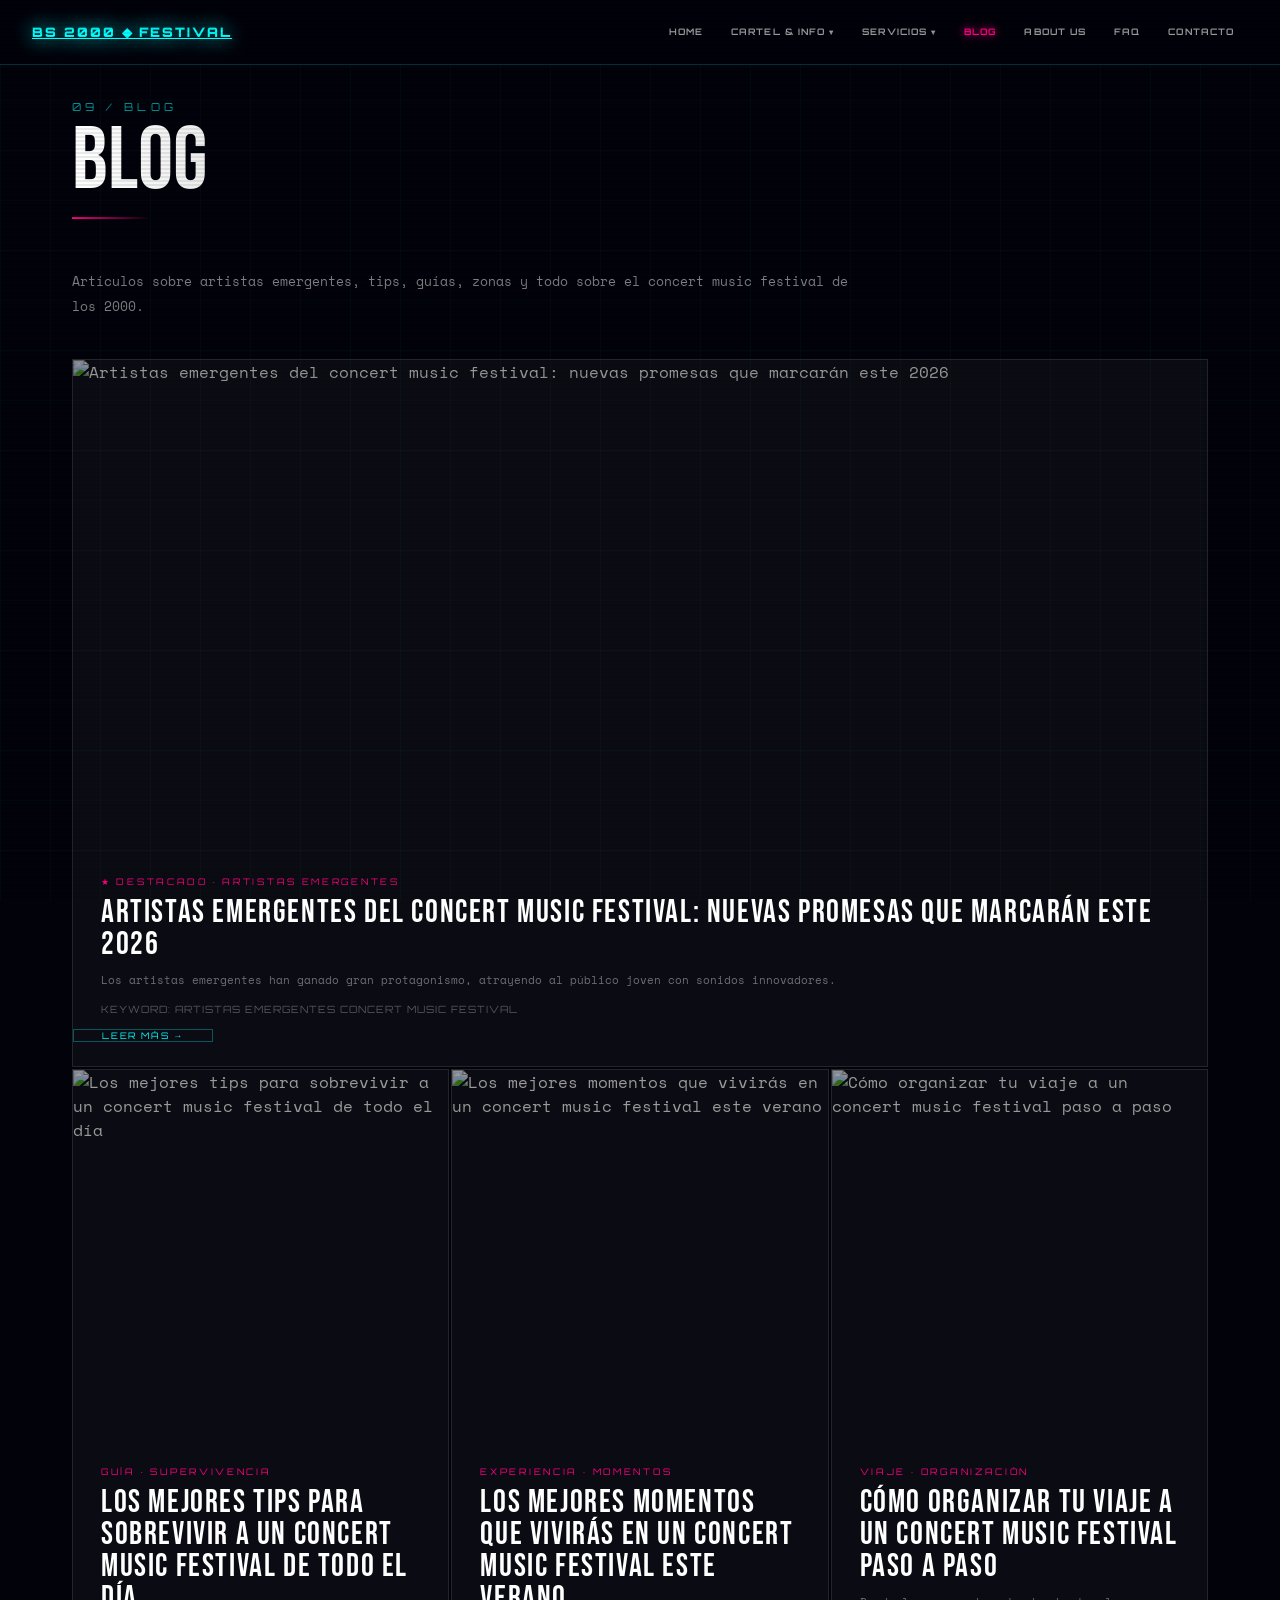
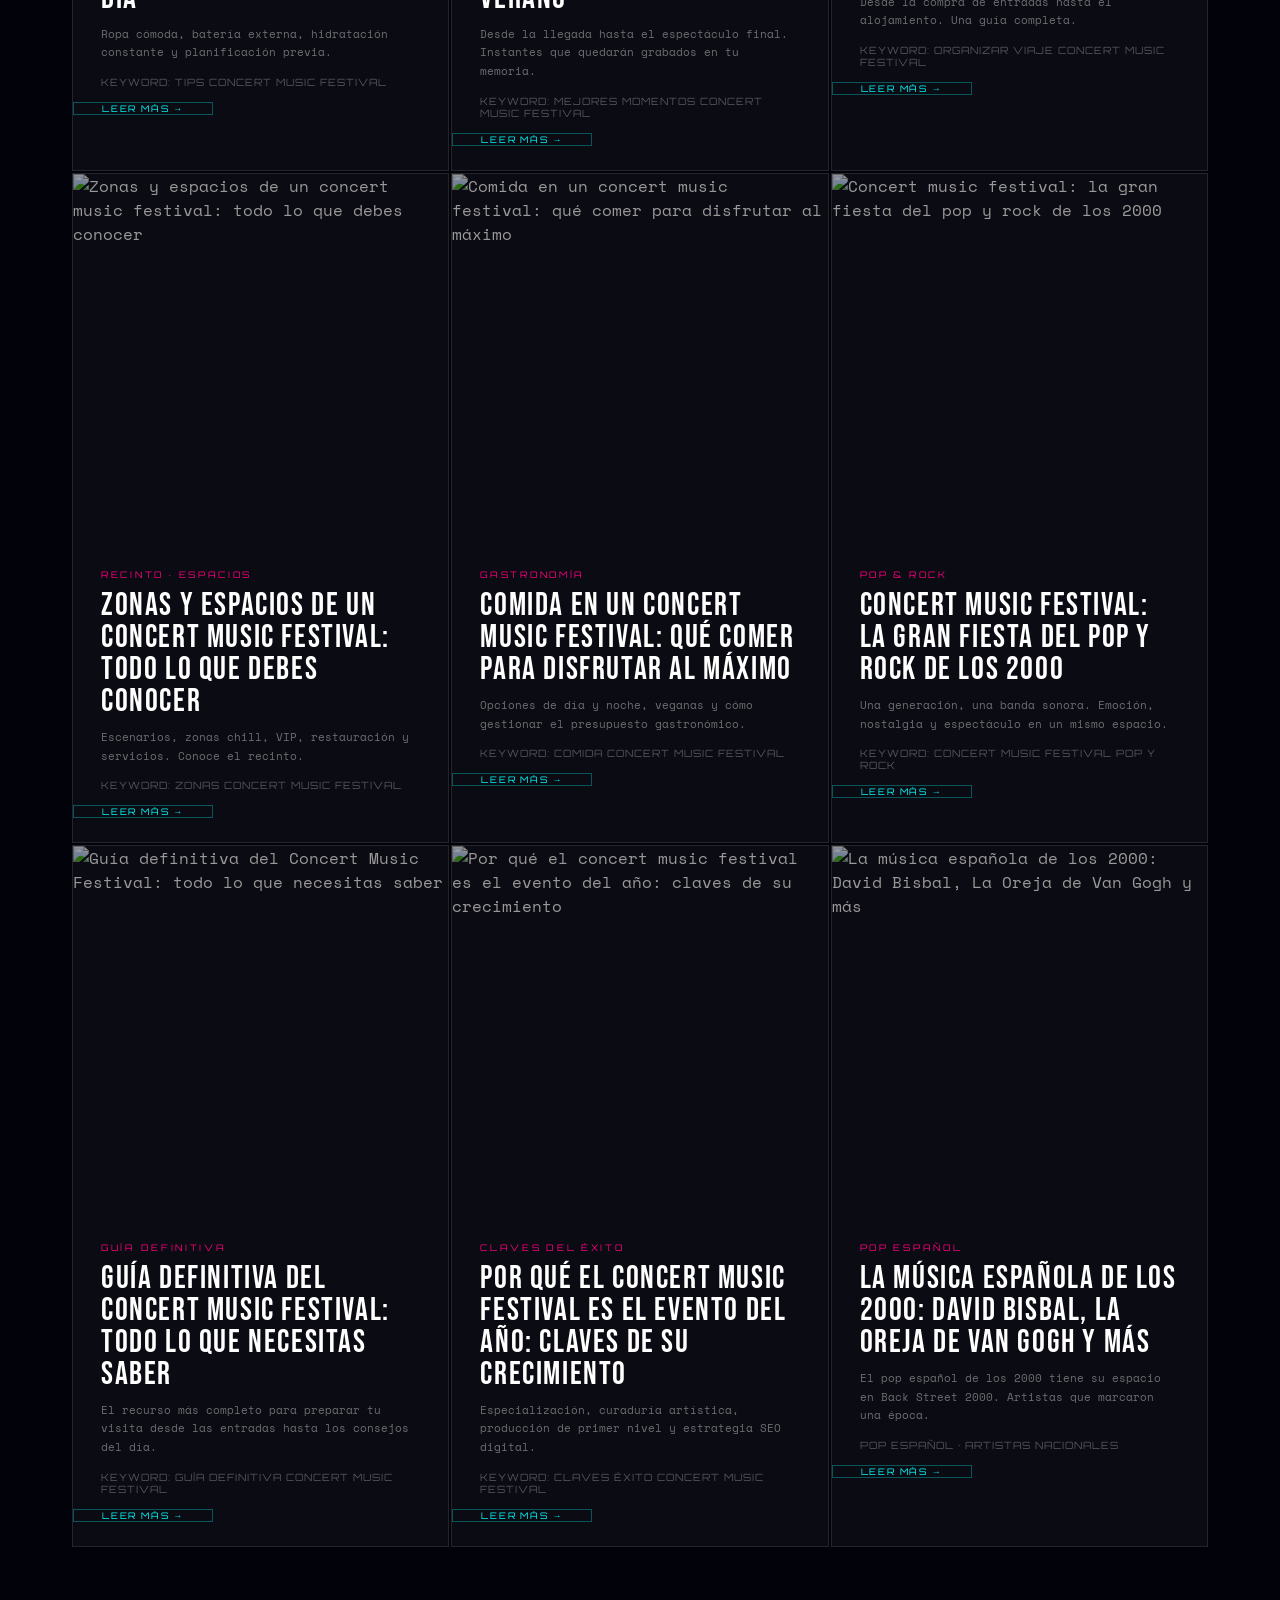
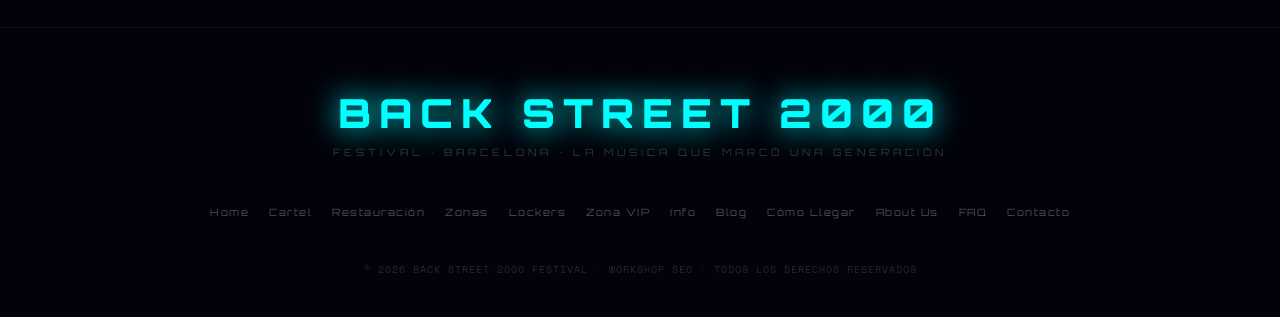
==== blog.html @ d79547fa "Add files via upload" ====
<!DOCTYPE html>
<html lang="es">
<head>
  <meta charset="UTF-8">
  <meta name="viewport" content="width=device-width, initial-scale=1.0">
  <title>Blog – Back Street 2000 Festival</title>
  <meta name="description" content="Blog del concert music festival. Artistas emergentes, tips, guías, zonas y todo sobre el festival de los 2000.">
  <meta name="robots" content="index, follow">
  <meta name="author" content="Back Street 2000 Festival">
  <link rel="canonical" href="https://backstreet2000festival.com/blog.html">
  <link href="https://fonts.googleapis.com/css2?family=Black+Ops+One&family=Bebas+Neue&family=Orbitron:wght@400;700;900&family=Space+Mono:wght@400;700&display=swap" rel="stylesheet">
  <link rel="stylesheet" href="styles.css">
</head>
<body><nav>
  <div class="nav-inner">
    <a href="index.html" class="nav-logo">BS 2000 ◆ FESTIVAL</a>
    <ul class="nav-links" id="navLinks">
      <li><a href="index.html">Home</a></li>
      <li><a href="#" class="has-sub">Cartel &amp; Info</a>
        <ul class="submenu">
          <li><a href="cartel.html">Cartel / Line Up</a></li>
          <li><a href="info.html">Información General</a></li>
          <li><a href="llegar.html">Cómo Llegar</a></li>
        </ul>
      </li>
      <li><a href="#" class="has-sub">Servicios</a>
        <ul class="submenu">
          <li><a href="restauracion.html">Restauración</a></li>
          <li><a href="zonas.html">Zonas del Recinto</a></li>
          <li><a href="lockers.html">Lockers</a></li>
          <li><a href="vip.html">Zona VIP</a></li>
        </ul>
      </li>
      <li><a href="blog.html" class="active">Blog</a></li>
      <li><a href="about.html">About Us</a></li>
      <li><a href="faq.html">FAQ</a></li>
      <li><a href="contacto.html">Contacto</a></li>
    </ul>
    <button class="nav-toggle" onclick="toggleMobileMenu()" aria-label="Menú"><span></span><span></span><span></span></button>
  </div>
</nav>

<div id="blog-list">
  <section class="page-section">
    <div class="section-header">
      <div class="section-num">09 / BLOG</div>
      <div class="section-title">BLOG</div>
      <div class="section-line"></div>
    </div>
    <p class="section-intro">Artículos sobre artistas emergentes, tips, guías, zonas y todo sobre el concert music festival de los 2000.</p>
    <div class="blog-grid">
    <div class="blog-card featured" onclick="showPost('post1')">
      <img src="https://images.unsplash.com/photo-1524368535928-5b5e00ddc76b?w=600&auto=format&fit=crop&q=70" alt="Artistas emergentes del concert music festival: nuevas promesas que marcarán este 2026" class="blog-img" loading="lazy">
      <div class="blog-tag">★ DESTACADO · ARTISTAS EMERGENTES</div>
      <div class="blog-title">Artistas emergentes del concert music festival: nuevas promesas que marcarán este 2026</div>
      <div class="blog-excerpt">Los artistas emergentes han ganado gran protagonismo, atrayendo al público joven con sonidos innovadores.</div>
      <div class="blog-meta">KEYWORD: ARTISTAS EMERGENTES CONCERT MUSIC FESTIVAL</div>
      <div class="blog-read-more">LEER MÁS →</div>
    </div>
    <div class="blog-card" onclick="showPost('post2')">
      <img src="https://images.unsplash.com/photo-1429962714451-bb934ecdc4ec?w=600&auto=format&fit=crop&q=70" alt="Los mejores tips para sobrevivir a un concert music festival de todo el día" class="blog-img" loading="lazy">
      <div class="blog-tag">GUÍA · SUPERVIVENCIA</div>
      <div class="blog-title">Los mejores tips para sobrevivir a un concert music festival de todo el día</div>
      <div class="blog-excerpt">Ropa cómoda, batería externa, hidratación constante y planificación previa.</div>
      <div class="blog-meta">KEYWORD: TIPS CONCERT MUSIC FESTIVAL</div>
      <div class="blog-read-more">LEER MÁS →</div>
    </div>
    <div class="blog-card" onclick="showPost('post3')">
      <img src="https://images.unsplash.com/photo-1470229722913-7c0e2dbbafd3?w=600&auto=format&fit=crop&q=70" alt="Los mejores momentos que vivirás en un concert music festival este verano" class="blog-img" loading="lazy">
      <div class="blog-tag">EXPERIENCIA · MOMENTOS</div>
      <div class="blog-title">Los mejores momentos que vivirás en un concert music festival este verano</div>
      <div class="blog-excerpt">Desde la llegada hasta el espectáculo final. Instantes que quedarán grabados en tu memoria.</div>
      <div class="blog-meta">KEYWORD: MEJORES MOMENTOS CONCERT MUSIC FESTIVAL</div>
      <div class="blog-read-more">LEER MÁS →</div>
    </div>
    <div class="blog-card" onclick="showPost('post4')">
      <img src="https://images.unsplash.com/photo-1436491865332-7a61a109cc05?w=600&auto=format&fit=crop&q=70" alt="Cómo organizar tu viaje a un concert music festival paso a paso" class="blog-img" loading="lazy">
      <div class="blog-tag">VIAJE · ORGANIZACIÓN</div>
      <div class="blog-title">Cómo organizar tu viaje a un concert music festival paso a paso</div>
      <div class="blog-excerpt">Desde la compra de entradas hasta el alojamiento. Una guía completa.</div>
      <div class="blog-meta">KEYWORD: ORGANIZAR VIAJE CONCERT MUSIC FESTIVAL</div>
      <div class="blog-read-more">LEER MÁS →</div>
    </div>
    <div class="blog-card" onclick="showPost('post5')">
      <img src="https://images.unsplash.com/photo-1506157786151-b8491531f063?w=600&auto=format&fit=crop&q=70" alt="Zonas y espacios de un concert music festival: todo lo que debes conocer" class="blog-img" loading="lazy">
      <div class="blog-tag">RECINTO · ESPACIOS</div>
      <div class="blog-title">Zonas y espacios de un concert music festival: todo lo que debes conocer</div>
      <div class="blog-excerpt">Escenarios, zonas chill, VIP, restauración y servicios. Conoce el recinto.</div>
      <div class="blog-meta">KEYWORD: ZONAS CONCERT MUSIC FESTIVAL</div>
      <div class="blog-read-more">LEER MÁS →</div>
    </div>
    <div class="blog-card" onclick="showPost('post6')">
      <img src="https://images.unsplash.com/photo-1565299585323-38d6b0865b47?w=600&auto=format&fit=crop&q=70" alt="Comida en un concert music festival: qué comer para disfrutar al máximo" class="blog-img" loading="lazy">
      <div class="blog-tag">GASTRONOMÍA</div>
      <div class="blog-title">Comida en un concert music festival: qué comer para disfrutar al máximo</div>
      <div class="blog-excerpt">Opciones de día y noche, veganas y cómo gestionar el presupuesto gastronómico.</div>
      <div class="blog-meta">KEYWORD: COMIDA CONCERT MUSIC FESTIVAL</div>
      <div class="blog-read-more">LEER MÁS →</div>
    </div>
    <div class="blog-card" onclick="showPost('post7')">
      <img src="https://images.unsplash.com/photo-1540039155733-5bb30b53aa14?w=600&auto=format&fit=crop&q=70" alt="Concert music festival: la gran fiesta del pop y rock de los 2000" class="blog-img" loading="lazy">
      <div class="blog-tag">POP &amp; ROCK</div>
      <div class="blog-title">Concert music festival: la gran fiesta del pop y rock de los 2000</div>
      <div class="blog-excerpt">Una generación, una banda sonora. Emoción, nostalgia y espectáculo en un mismo espacio.</div>
      <div class="blog-meta">KEYWORD: CONCERT MUSIC FESTIVAL POP Y ROCK</div>
      <div class="blog-read-more">LEER MÁS →</div>
    </div>
    <div class="blog-card" onclick="showPost('post8')">
      <img src="https://images.unsplash.com/photo-1459749411175-04bf5292ceea?w=600&auto=format&fit=crop&q=70" alt="Guía definitiva del Concert Music Festival: todo lo que necesitas saber" class="blog-img" loading="lazy">
      <div class="blog-tag">GUÍA DEFINITIVA</div>
      <div class="blog-title">Guía definitiva del Concert Music Festival: todo lo que necesitas saber</div>
      <div class="blog-excerpt">El recurso más completo para preparar tu visita desde las entradas hasta los consejos del día.</div>
      <div class="blog-meta">KEYWORD: GUÍA DEFINITIVA CONCERT MUSIC FESTIVAL</div>
      <div class="blog-read-more">LEER MÁS →</div>
    </div>
    <div class="blog-card" onclick="showPost('post9')">
      <img src="https://images.unsplash.com/photo-1501386761578-eac5c94b800a?w=600&auto=format&fit=crop&q=70" alt="Por qué el concert music festival es el evento del año: claves de su crecimiento" class="blog-img" loading="lazy">
      <div class="blog-tag">CLAVES DEL ÉXITO</div>
      <div class="blog-title">Por qué el concert music festival es el evento del año: claves de su crecimiento</div>
      <div class="blog-excerpt">Especialización, curaduría artística, producción de primer nivel y estrategia SEO digital.</div>
      <div class="blog-meta">KEYWORD: CLAVES ÉXITO CONCERT MUSIC FESTIVAL</div>
      <div class="blog-read-more">LEER MÁS →</div>
    </div>
    <div class="blog-card" onclick="showPost('post10')">
      <img src="https://images.unsplash.com/photo-1493225457124-a3eb161ffa5f?w=600&auto=format&fit=crop&q=70" alt="La música española de los 2000: David Bisbal, La Oreja de Van Gogh y más" class="blog-img" loading="lazy">
      <div class="blog-tag">POP ESPAÑOL</div>
      <div class="blog-title">La música española de los 2000: David Bisbal, La Oreja de Van Gogh y más</div>
      <div class="blog-excerpt">El pop español de los 2000 tiene su espacio en Back Street 2000. Artistas que marcaron una época.</div>
      <div class="blog-meta">POP ESPAÑOL · ARTISTAS NACIONALES</div>
      <div class="blog-read-more">LEER MÁS →</div>
    </div>
    </div>
  </section>
</div>


  <article id="post1" class="blog-post-full" style="display:none">
    <div class="blog-post">
      <button class="back-btn" onclick="backToBlog()">← VOLVER AL BLOG</button>
      <div class="blog-post-header">
        <div class="blog-post-meta">★ DESTACADO · ARTISTAS EMERGENTES · 2026</div>
        <h1>Artistas emergentes del concert music festival: nuevas promesas que marcarán este 2026</h1>
        <p>Los artistas emergentes han ganado gran protagonismo, atrayendo al público joven con sonidos innovadores.</p>
      </div>
      <img src="https://images.unsplash.com/photo-1524368535928-5b5e00ddc76b?w=860&auto=format&fit=crop&q=80" alt="Artistas emergentes del concert music festival: nuevas promesas que marcarán este 2026" class="blog-post-full-img" loading="lazy">
      <h2>El papel de los artistas emergentes</h2>
<p>Los festivales modernos ya no solo se centran en grandes estrellas. Los <strong>artistas emergentes del concert music festival</strong> son fundamentales para aportar frescura, diversidad y nuevas tendencias al cartel, conectando con nuevas generaciones de oyentes.</p>
<h3>Tendencias musicales en 2026</h3>
<ul><li>Pop urbano con fusiones latinas</li><li>Electrónica emocional con matices indie</li><li>Indie experimental con sonidos alternativos</li><li>Fusión de géneros globales</li><li>Influencias afrobeat y sonidos urbanos modernos</li></ul>
<h2>Impacto en la industria musical</h2>
<p>Actuar en el festival les permite ganar visibilidad mediática, acceder a colaboraciones con artistas consolidados y expandirse internacionalmente.</p>
<h2>Experiencia del público</h2>
<p>Los artistas emergentes aportan frescura, sorpresa y energía en cada actuación, convirtiéndose muchas veces en descubrimientos inesperados que transforman la experiencia del festival.</p>
      <img src="https://images.unsplash.com/photo-1501386761578-eac5c94b800a?w=860&auto=format&fit=crop&q=80" alt="Artistas emergentes del concert music festival: nuevas promesas que marcarán este 2026 detalle" class="blog-post-full-img" loading="lazy">
    </div>
  </article>
  <article id="post2" class="blog-post-full" style="display:none">
    <div class="blog-post">
      <button class="back-btn" onclick="backToBlog()">← VOLVER AL BLOG</button>
      <div class="blog-post-header">
        <div class="blog-post-meta">GUÍA · SUPERVIVENCIA · 2026</div>
        <h1>Los mejores tips para sobrevivir a un concert music festival de todo el día</h1>
        <p>Ropa cómoda, batería externa, hidratación constante y planificación previa.</p>
      </div>
      <img src="https://images.unsplash.com/photo-1429962714451-bb934ecdc4ec?w=860&auto=format&fit=crop&q=80" alt="Los mejores tips para sobrevivir a un concert music festival de todo el día" class="blog-post-full-img" loading="lazy">
      <h2>Preparación antes del festival</h2>
<ul><li>Ropa cómoda y ligera adaptada al clima</li><li>Protector solar</li><li>Botella reutilizable de agua</li><li>Batería externa para el móvil</li><li>Mochila ligera con lo esencial</li></ul>
<h2>Gestión de energía</h2>
<p>Hacer pausas entre conciertos ayuda a recuperar energía. Una alimentación equilibrada es fundamental: opta por comidas ligeras para mantener el nivel de energía constante.</p>
<h2>Hidratación constante</h2>
<p>Beber agua de forma constante ayuda a mantener la energía y prevenir mareos. Evita el consumo excesivo de alcohol o bebidas azucaradas.</p>
<h2>Seguridad y disfrute social</h2>
<p>Lleva solo lo necesario, mantén tus objetos bien guardados. Acuerda puntos de encuentro con amigos y reduce el uso del móvil para disfrutar más del momento.</p>
      <img src="https://images.unsplash.com/photo-1533174072545-7a4b6ad7a6c3?w=860&auto=format&fit=crop&q=80" alt="Los mejores tips para sobrevivir a un concert music festival de todo el día detalle" class="blog-post-full-img" loading="lazy">
    </div>
  </article>
  <article id="post3" class="blog-post-full" style="display:none">
    <div class="blog-post">
      <button class="back-btn" onclick="backToBlog()">← VOLVER AL BLOG</button>
      <div class="blog-post-header">
        <div class="blog-post-meta">EXPERIENCIA · MOMENTOS · 2026</div>
        <h1>Los mejores momentos que vivirás en un concert music festival este verano</h1>
        <p>Desde la llegada hasta el espectáculo final. Instantes que quedarán grabados en tu memoria.</p>
      </div>
      <img src="https://images.unsplash.com/photo-1470229722913-7c0e2dbbafd3?w=860&auto=format&fit=crop&q=80" alt="Los mejores momentos que vivirás en un concert music festival este verano" class="blog-post-full-img" loading="lazy">
      <h2>El inicio del festival</h2>
<p>La emoción crece a medida que los asistentes se acercan al recinto. Al cruzar la entrada, el impacto visual es inmediato: escenarios gigantes, luces LED y sonido envolvente.</p>
<h2>Los conciertos principales</h2>
<p>Los artistas principales ofrecen espectáculos completos que combinan música, visuales y efectos especiales. Las colaboraciones sorpresa generan los momentos más emocionantes e irrepetibles.</p>
<h2>La conexión entre público y música</h2>
<p>Miles de personas cantando y disfrutando al mismo ritmo generan una atmósfera irrepetible que convierte canciones normales en recuerdos duraderos.</p>
<h2>El cierre del festival</h2>
<p>Las últimas actuaciones suelen ser las más intensas emocionalmente. El cierre con luces y música crea un final espectacular que deja una sensación de nostalgia y felicidad.</p>
      <img src="https://images.unsplash.com/photo-1540039155733-5bb30b53aa14?w=860&auto=format&fit=crop&q=80" alt="Los mejores momentos que vivirás en un concert music festival este verano detalle" class="blog-post-full-img" loading="lazy">
    </div>
  </article>
  <article id="post4" class="blog-post-full" style="display:none">
    <div class="blog-post">
      <button class="back-btn" onclick="backToBlog()">← VOLVER AL BLOG</button>
      <div class="blog-post-header">
        <div class="blog-post-meta">VIAJE · ORGANIZACIÓN · 2026</div>
        <h1>Cómo organizar tu viaje a un concert music festival paso a paso</h1>
        <p>Desde la compra de entradas hasta el alojamiento. Una guía completa.</p>
      </div>
      <img src="https://images.unsplash.com/photo-1436491865332-7a61a109cc05?w=860&auto=format&fit=crop&q=80" alt="Cómo organizar tu viaje a un concert music festival paso a paso" class="blog-post-full-img" loading="lazy">
      <h2>Planificación previa</h2>
<p>El primer paso es elegir el festival según tus gustos musicales, presupuesto y ubicación. Compra las entradas con antelación.</p>
<h3>Tipos de entradas</h3>
<ul><li>Entrada general</li><li>Entrada VIP</li><li>Abonos de varios días</li></ul>
<h2>Transporte y alojamiento</h2>
<p>Coche propio, tren, autobús o avión. Para el alojamiento considera camping, hoteles cercanos o apartamentos turísticos.</p>
<h2>Qué llevar</h2>
<ul><li>Documentación y entradas</li><li>Ropa cómoda</li><li>Protección solar</li><li>Batería externa</li><li>Botella reutilizable</li></ul>
<h2>Presupuesto</h2>
<p>Incluye: entrada, transporte, alojamiento, comida y bebida. Compra entradas anticipadas para ahorrar.</p>
      <img src="https://images.unsplash.com/photo-1506157786151-b8491531f063?w=860&auto=format&fit=crop&q=80" alt="Cómo organizar tu viaje a un concert music festival paso a paso detalle" class="blog-post-full-img" loading="lazy">
    </div>
  </article>
  <article id="post5" class="blog-post-full" style="display:none">
    <div class="blog-post">
      <button class="back-btn" onclick="backToBlog()">← VOLVER AL BLOG</button>
      <div class="blog-post-header">
        <div class="blog-post-meta">RECINTO · ESPACIOS · 2026</div>
        <h1>Zonas y espacios de un concert music festival: todo lo que debes conocer</h1>
        <p>Escenarios, zonas chill, VIP, restauración y servicios. Conoce el recinto.</p>
      </div>
      <img src="https://images.unsplash.com/photo-1506157786151-b8491531f063?w=860&auto=format&fit=crop&q=80" alt="Zonas y espacios de un concert music festival: todo lo que debes conocer" class="blog-post-full-img" loading="lazy">
      <h2>Tipos de zonas en el recinto</h2>
<h3>Escenarios</h3>
<ul><li>Escenario principal con los artistas más destacados</li><li>Escenarios secundarios con propuestas alternativas</li><li>Espacios para artistas emergentes</li></ul>
<h2>Zonas de restauración</h2>
<p>Food trucks, restaurantes temporales, opciones vegetarianas y barras. Ubicadas estratégicamente para evitar aglomeraciones.</p>
<h2>Zonas de descanso y relax</h2>
<p>Áreas chill out donde puedes sentarte, relajarte y recuperar energía entre conciertos.</p>
<h2>Zonas VIP</h2>
<ul><li>Acceso preferente a escenarios</li><li>Áreas privadas con mayor comodidad</li><li>Servicios exclusivos de comida y bebida</li></ul>
      <img src="https://images.unsplash.com/photo-1555396273-367ea4eb4db5?w=860&auto=format&fit=crop&q=80" alt="Zonas y espacios de un concert music festival: todo lo que debes conocer detalle" class="blog-post-full-img" loading="lazy">
    </div>
  </article>
  <article id="post6" class="blog-post-full" style="display:none">
    <div class="blog-post">
      <button class="back-btn" onclick="backToBlog()">← VOLVER AL BLOG</button>
      <div class="blog-post-header">
        <div class="blog-post-meta">GASTRONOMÍA · 2026</div>
        <h1>Comida en un concert music festival: qué comer para disfrutar al máximo</h1>
        <p>Opciones de día y noche, veganas y cómo gestionar el presupuesto gastronómico.</p>
      </div>
      <img src="https://images.unsplash.com/photo-1565299585323-38d6b0865b47?w=860&auto=format&fit=crop&q=80" alt="Comida en un concert music festival: qué comer para disfrutar al máximo" class="blog-post-full-img" loading="lazy">
      <h2>Tipos de comida disponibles</h2>
<ul><li>Food trucks con comida rápida</li><li>Hamburguesas, pizzas y bocadillos</li><li>Opciones internacionales: tacos, noodles, kebab</li><li>Snacks fáciles de consumir</li></ul>
<h3>Tendencias actuales</h3>
<ul><li>Opciones vegetarianas y veganas</li><li>Platos saludables y equilibrados</li><li>Ingredientes ecológicos y de proximidad</li></ul>
<h2>Cómo elegir según el momento</h2>
<p><strong>Durante el día:</strong> platos ligeros, wraps y ensaladas. <strong>Por la noche:</strong> hamburguesas o platos calientes para recuperar energía.</p>
<h2>Hidratación y presupuesto</h2>
<p>Agua, bebidas isotónicas y refrescos. Establece un presupuesto previo y come en horarios estratégicos para evitar colas.</p>
      <img src="https://images.unsplash.com/photo-1512621776951-a57141f2eefd?w=860&auto=format&fit=crop&q=80" alt="Comida en un concert music festival: qué comer para disfrutar al máximo detalle" class="blog-post-full-img" loading="lazy">
    </div>
  </article>
  <article id="post7" class="blog-post-full" style="display:none">
    <div class="blog-post">
      <button class="back-btn" onclick="backToBlog()">← VOLVER AL BLOG</button>
      <div class="blog-post-header">
        <div class="blog-post-meta">POP &amp; ROCK · 2026</div>
        <h1>Concert music festival: la gran fiesta del pop y rock de los 2000</h1>
        <p>Una generación, una banda sonora. Emoción, nostalgia y espectáculo en un mismo espacio.</p>
      </div>
      <img src="https://images.unsplash.com/photo-1540039155733-5bb30b53aa14?w=860&auto=format&fit=crop&q=80" alt="Concert music festival: la gran fiesta del pop y rock de los 2000" class="blog-post-full-img" loading="lazy">
      <h2>¿Por qué todo el mundo habla de este festival?</h2>
<p>Es una recreación cuidada de toda una época, donde cada detalle está pensado para transportar al público. Desde la estética hasta el sonido, consigue activar recuerdos que parecían dormidos.</p>
<h2>Una generación, una banda sonora</h2>
<p>Pop, rock alternativo, R&amp;B y electrónica. Todo en un mismo lugar. Cada edición se convierte en un punto de encuentro para miles de personas que comparten recuerdos similares.</p>
<h2>El cartel artístico</h2>
<p>Backstreet Boys, Britney Spears, Rihanna, Shakira, Justin Timberlake y muchos más. Asistir es reencontrarse con esas voces que acompañaron momentos importantes de la vida.</p>
<h2>Un evento que va más allá de la música</h2>
<p>También se ha convertido en un punto de encuentro cultural donde distintas generaciones comparten escenario emocional.</p>
      <img src="https://images.unsplash.com/photo-1470229722913-7c0e2dbbafd3?w=860&auto=format&fit=crop&q=80" alt="Concert music festival: la gran fiesta del pop y rock de los 2000 detalle" class="blog-post-full-img" loading="lazy">
    </div>
  </article>
  <article id="post8" class="blog-post-full" style="display:none">
    <div class="blog-post">
      <button class="back-btn" onclick="backToBlog()">← VOLVER AL BLOG</button>
      <div class="blog-post-header">
        <div class="blog-post-meta">GUÍA DEFINITIVA · 2026</div>
        <h1>Guía definitiva del Concert Music Festival: todo lo que necesitas saber</h1>
        <p>El recurso más completo para preparar tu visita desde las entradas hasta los consejos del día.</p>
      </div>
      <img src="https://images.unsplash.com/photo-1459749411175-04bf5292ceea?w=860&auto=format&fit=crop&q=80" alt="Guía definitiva del Concert Music Festival: todo lo que necesitas saber" class="blog-post-full-img" loading="lazy">
      <h2>Qué es y por qué es único</h2>
<p>Es la única propuesta dedicada íntegramente a celebrar la música de los años 2000, con un cuidado artístico y una producción que lo convierten en referente del sector.</p>
<h2>Antes del festival</h2>
<h3>Entradas</h3>
<p>No esperes para comprar. El festival agota sus accesos con rapidez, especialmente las modalidades VIP y los abonos de varios días.</p>
<h3>Cómo llegar</h3>
<p>El festival habilita autobuses lanzadera y coordinación con el transporte público local.</p>
<h2>Durante el festival</h2>
<p>Descarga la app oficial: horarios, mapa del recinto y notificaciones en tiempo real. Planifica con márgenes realistas para los desplazamientos entre escenarios.</p>
<h3>Qué llevar</h3>
<ul><li>Ropa cómoda adaptada al clima</li><li>Calzado cómodo</li><li>Protección solar</li><li>Batería externa</li><li>Entrada descargada</li></ul>
      <img src="https://images.unsplash.com/photo-1533174072545-7a4b6ad7a6c3?w=860&auto=format&fit=crop&q=80" alt="Guía definitiva del Concert Music Festival: todo lo que necesitas saber detalle" class="blog-post-full-img" loading="lazy">
    </div>
  </article>
  <article id="post9" class="blog-post-full" style="display:none">
    <div class="blog-post">
      <button class="back-btn" onclick="backToBlog()">← VOLVER AL BLOG</button>
      <div class="blog-post-header">
        <div class="blog-post-meta">CLAVES DEL ÉXITO · 2026</div>
        <h1>Por qué el concert music festival es el evento del año: claves de su crecimiento</h1>
        <p>Especialización, curaduría artística, producción de primer nivel y estrategia SEO digital.</p>
      </div>
      <img src="https://images.unsplash.com/photo-1501386761578-eac5c94b800a?w=860&auto=format&fit=crop&q=80" alt="Por qué el concert music festival es el evento del año: claves de su crecimiento" class="blog-post-full-img" loading="lazy">
      <h2>Especialización: la primera clave</h2>
<p>En un mercado saturado, la especialización es la herramienta de diferenciación más poderosa. Convertirse en el festival definitivo de los 2000 porque la nostalgia millennial no es una tendencia pasajera sino un motor cultural sostenido.</p>
<h2>Curaduría artística de alto nivel</h2>
<p>El equipo de programación analiza la dimensión narrativa de cada artista y lo que representa para la audiencia. Esta visión es la clave que más cuesta replicar.</p>
<h2>Estrategia digital</h2>
<p>El festival mantiene una presencia activa en redes sociales los 365 días del año. Un contenido de blog trabajado con keywords como "artistas emergentes concert music festival" construye autoridad digital que se traduce en ventas directas.</p>
<h2>Visión a largo plazo</h2>
<p>La capacidad de innovar sin traicionar la identidad que ha construido su éxito. Cada nueva edición incorpora mejoras dentro de un marco coherente.</p>
      <img src="https://images.unsplash.com/photo-1524368535928-5b5e00ddc76b?w=860&auto=format&fit=crop&q=80" alt="Por qué el concert music festival es el evento del año: claves de su crecimiento detalle" class="blog-post-full-img" loading="lazy">
    </div>
  </article>
  <article id="post10" class="blog-post-full" style="display:none">
    <div class="blog-post">
      <button class="back-btn" onclick="backToBlog()">← VOLVER AL BLOG</button>
      <div class="blog-post-header">
        <div class="blog-post-meta">POP ESPAÑOL · 2026</div>
        <h1>La música española de los 2000: David Bisbal, La Oreja de Van Gogh y más</h1>
        <p>El pop español de los 2000 tiene su espacio en Back Street 2000. Artistas que marcaron una época.</p>
      </div>
      <img src="https://images.unsplash.com/photo-1493225457124-a3eb161ffa5f?w=860&auto=format&fit=crop&q=80" alt="La música española de los 2000: David Bisbal, La Oreja de Van Gogh y más" class="blog-post-full-img" loading="lazy">
      <h2>El pop español que marcó una generación</h2>
<p>Los años 2000 fueron una época dorada para la música española. Operación Triunfo lanzó a varios artistas al estrellato y la escena nacional vivía un momento de efervescencia creativa sin precedentes.</p>
<h2>David Bisbal: el fenómeno de OT</h2>
<p>Uno de los artistas más populares del pop español. Sus canciones fueron grandes éxitos en España y en muchos países de habla hispana.</p>
<h2>La Oreja de Van Gogh, El Canto del Loco, Amaral y más</h2>
<p>Un grupo que logró conectar con millones de personas gracias a sus letras emocionales. El Canto del Loco representó el pop rock juvenil. Amaral mezcla pop y rock con una identidad muy reconocible. Fangoria es uno de los proyectos más influyentes del pop electrónico español.</p>
<h2>Los DJs del throwback</h2>
<p>DJ Sammy, Juan Magán, DJ Nano y Brian Cross se encargan de las sesiones que mantienen el ambiente del festival con los temas más populares de la década.</p>
      <img src="https://images.unsplash.com/photo-1459749411175-04bf5292ceea?w=860&auto=format&fit=crop&q=80" alt="La música española de los 2000: David Bisbal, La Oreja de Van Gogh y más detalle" class="blog-post-full-img" loading="lazy">
    </div>
  </article>
<footer>
  <div class="footer-content">
    <div class="footer-logo">BACK STREET 2000</div>
    <div class="footer-tagline">FESTIVAL · BARCELONA · LA MÚSICA QUE MARCÓ UNA GENERACIÓN</div>
    <ul class="footer-links">
      <li><a href="index.html">Home</a></li><li><a href="cartel.html">Cartel</a></li>
      <li><a href="restauracion.html">Restauración</a></li><li><a href="zonas.html">Zonas</a></li>
      <li><a href="lockers.html">Lockers</a></li><li><a href="vip.html">Zona VIP</a></li>
      <li><a href="info.html">Info</a></li><li><a href="blog.html">Blog</a></li>
      <li><a href="llegar.html">Cómo Llegar</a></li><li><a href="about.html">About Us</a></li>
      <li><a href="faq.html">FAQ</a></li><li><a href="contacto.html">Contacto</a></li>
    </ul>
    <div class="footer-copy">© 2026 BACK STREET 2000 FESTIVAL · WORKSHOP SEO · TODOS LOS DERECHOS RESERVADOS</div>
  </div>
</footer>
<script src="scripts.js"></script>
</body>
</html>
---- styles.css ----
/* ============================================================
   BACK STREET 2000 FESTIVAL — styles.css
   Concert Music Festival · Barcelona
   ============================================================ */

/* ============ VARIABLES ============ */
:root {
  --neon-pink:    #ff0080;
  --neon-cyan:    #00ffff;
  --neon-yellow:  #ffff00;
  --neon-purple:  #bf00ff;
  --dark:         #050510;
  --darker:       #02020a;
  --glass:        rgba(255,255,255,0.04);
  --glass-border: rgba(255,255,255,0.1);
}

/* ============ RESET ============ */
*, *::before, *::after { margin:0; padding:0; box-sizing:border-box; }
html { scroll-behavior:smooth; }

/* ============ BASE ============ */
body {
  background: var(--darker);
  color: #fff;
  font-family: 'Space Mono', monospace;
  overflow-x: hidden;
  cursor: crosshair;
}

/* Scanlines */
body::before {
  content:'';
  position:fixed; inset:0;
  background: repeating-linear-gradient(0deg, transparent, transparent 2px, rgba(0,0,0,0.08) 2px, rgba(0,0,0,0.08) 4px);
  pointer-events:none; z-index:9999;
}

/* Grid bg */
body::after {
  content:'';
  position:fixed; inset:0;
  background-image:
    linear-gradient(rgba(0,255,255,0.03) 1px, transparent 1px),
    linear-gradient(90deg, rgba(0,255,255,0.03) 1px, transparent 1px);
  background-size:50px 50px;
  pointer-events:none; z-index:0;
}

/* ============ NAVIGATION ============ */
nav {
  position:fixed; top:0; left:0; right:0;
  z-index:1000;
  background:rgba(2,2,10,0.95);
  backdrop-filter:blur(12px);
  border-bottom:1px solid rgba(0,255,255,0.2);
  padding:0 2rem;
}

.nav-inner {
  display:flex; align-items:center; justify-content:space-between;
  max-width:1400px; margin:0 auto; height:64px;
}

.nav-logo {
  font-family:'Orbitron',sans-serif;
  font-weight:900; font-size:13px; letter-spacing:0.15em;
  color:var(--neon-cyan); text-shadow:0 0 20px var(--neon-cyan);
  cursor:pointer; white-space:nowrap; transition:text-shadow 0.3s;
}
.nav-logo:hover { text-shadow:0 0 40px var(--neon-cyan); }

.nav-links { display:flex; gap:0; list-style:none; }
.nav-links > li { position:relative; }

.nav-links > li > a {
  display:block; padding:0 14px; line-height:64px;
  font-size:9px; letter-spacing:0.12em; text-transform:uppercase;
  color:rgba(255,255,255,0.6); text-decoration:none;
  font-family:'Orbitron',sans-serif; font-weight:700;
  transition:color 0.2s, text-shadow 0.2s; white-space:nowrap;
}
.nav-links > li > a:hover,
.nav-links > li > a.active {
  color:var(--neon-pink); text-shadow:0 0 10px var(--neon-pink);
}
.nav-links > li > a.has-sub::after { content:'▾'; margin-left:4px; font-size:8px; }

/* Submenu */
.submenu {
  display:none; position:absolute; top:64px; left:0;
  background:rgba(2,2,10,0.98);
  border:1px solid rgba(0,255,255,0.15); border-top:2px solid var(--neon-cyan);
  min-width:180px; z-index:2000;
}
.nav-links > li:hover .submenu { display:block; }
.submenu li { list-style:none; }
.submenu li a {
  display:block; padding:10px 18px; font-size:9px; letter-spacing:0.12em;
  text-transform:uppercase; color:rgba(255,255,255,0.5); text-decoration:none;
  font-family:'Orbitron',sans-serif; font-weight:700;
  transition:all 0.2s; border-bottom:1px solid rgba(255,255,255,0.04);
  white-space:nowrap;
}
.submenu li a:hover { color:var(--neon-cyan); background:rgba(0,255,255,0.04); padding-left:24px; }

/* Mobile toggle */
.nav-toggle {
  display:none; flex-direction:column; gap:5px;
  cursor:pointer; padding:8px; background:none; border:none;
}
.nav-toggle span { width:24px; height:2px; background:var(--neon-cyan); transition:all 0.3s; display:block; }

/* ============ PAGES ============ */
.page { display:none; min-height:100vh; padding-top:64px; }
.page.active { display:block; }
#page-home { position:relative; }

/* ============ HERO ============ */
.hero {
  position:relative; min-height:100vh;
  display:flex; flex-direction:column; align-items:center; justify-content:center;
  text-align:center; padding:120px 2rem 4rem; overflow:hidden;
}
.hero-bg {
  position:absolute; inset:0;
  background:
    radial-gradient(ellipse 80% 60% at 50% 40%, rgba(191,0,255,0.15) 0%, transparent 60%),
    radial-gradient(ellipse 60% 40% at 20% 80%, rgba(255,0,128,0.1) 0%, transparent 50%),
    radial-gradient(ellipse 60% 40% at 80% 20%, rgba(0,255,255,0.08) 0%, transparent 50%);
}

/* Hero sin imagen de fondo */

.stars { position:absolute; inset:0; overflow:hidden; }
.star {
  position:absolute; width:2px; height:2px;
  background:#fff; border-radius:50%;
  animation:twinkle var(--d,3s) infinite var(--delay,0s);
}
@keyframes twinkle { 0%,100%{opacity:0.2} 50%{opacity:1} }

.hero-year {
  font-family:'Orbitron',sans-serif; font-size:clamp(80px,20vw,220px);
  font-weight:900; line-height:0.85;
  background:linear-gradient(135deg,var(--neon-cyan) 0%,var(--neon-purple) 50%,var(--neon-pink) 100%);
  -webkit-background-clip:text; -webkit-text-fill-color:transparent; background-clip:text;
  filter:drop-shadow(0 0 40px rgba(0,255,255,0.4));
  position:relative; z-index:2; animation:glitch 8s infinite;
}
@keyframes glitch {
  0%,90%,100%{transform:translate(0)}
  91%{transform:translate(-3px,1px)}
  92%{transform:translate(3px,-1px)}
  93%{transform:translate(0)}
}

.hero-title {
  font-family:'Black Ops One',sans-serif; font-size:clamp(24px,5vw,64px);
  letter-spacing:0.25em; color:#fff; text-shadow:0 0 30px rgba(255,255,255,0.5);
  position:relative; z-index:2; margin:-10px 0 0;
}
.hero-subtitle {
  font-family:'Orbitron',sans-serif; font-size:clamp(9px,1.2vw,13px);
  letter-spacing:0.5em; color:var(--neon-cyan); text-shadow:0 0 20px var(--neon-cyan);
  margin:1.5rem 0; position:relative; z-index:2;
}
.hero-date {
  display:inline-block; border:1px solid var(--neon-pink); padding:12px 40px;
  font-family:'Orbitron',sans-serif; font-size:13px; letter-spacing:0.3em;
  color:var(--neon-pink); text-shadow:0 0 15px var(--neon-pink);
  box-shadow:0 0 20px rgba(255,0,128,0.3); position:relative; z-index:2;
  margin-top:1rem; animation:pulse-border 2s infinite;
}
@keyframes pulse-border {
  0%,100%{box-shadow:0 0 20px rgba(255,0,128,0.3)}
  50%{box-shadow:0 0 40px rgba(255,0,128,0.6)}
}

.hero-tags {
  display:flex; gap:10px; justify-content:center; flex-wrap:wrap;
  margin-top:2rem; position:relative; z-index:2;
}
.tag {
  font-size:9px; letter-spacing:0.2em; padding:5px 14px;
  border:1px solid rgba(255,255,255,0.2); color:rgba(255,255,255,0.6);
  font-family:'Orbitron',sans-serif; transition:all 0.3s;
}
.tag:hover { border-color:var(--neon-cyan); color:var(--neon-cyan); }

.scroll-line {
  width:1px; height:50px;
  background:linear-gradient(to bottom,rgba(0,255,255,0.8),transparent);
  margin:2rem auto 0; animation:bounce 2s infinite;
}
@keyframes bounce { 0%,100%{transform:translateY(0)} 50%{transform:translateY(8px)} }

/* full-img-wrap y page-hero-img eliminados */

/* ============ TICKER ============ */
.ticker-wrap { background:var(--neon-pink); overflow:hidden; padding:10px 0; position:relative; z-index:1; }
.ticker { display:flex; animation:ticker 30s linear infinite; white-space:nowrap; }
.ticker-item { font-family:'Black Ops One',sans-serif; font-size:14px; letter-spacing:0.1em; color:var(--dark); padding:0 40px; }
@keyframes ticker { 0%{transform:translateX(0)} 100%{transform:translateX(-50%)} }

/* ============ SECTIONS ============ */
section, .content-section {
  position:relative; z-index:1; padding:80px 2rem;
  max-width:1200px; margin:0 auto;
}
.section-dark {
  background:rgba(255,255,255,0.02);
  border-top:1px solid rgba(255,255,255,0.04);
  border-bottom:1px solid rgba(255,255,255,0.04);
  max-width:100%; padding:80px 2rem;
}
.section-dark > * { max-width:1200px; margin-left:auto; margin-right:auto; }

.section-header { margin-bottom:50px; }
.section-num { font-family:'Orbitron',sans-serif; font-size:11px; letter-spacing:0.4em; color:var(--neon-cyan); opacity:0.6; margin-bottom:8px; }
.section-title {
  font-family:'Bebas Neue',sans-serif; font-size:clamp(44px,7vw,88px); line-height:0.9;
  background:linear-gradient(90deg,#fff 0%,rgba(255,255,255,0.4) 100%);
  -webkit-background-clip:text; -webkit-text-fill-color:transparent; background-clip:text;
}
.section-line { width:80px; height:2px; background:linear-gradient(90deg,var(--neon-pink),transparent); margin-top:16px; }
.section-intro { font-size:13px; color:rgba(255,255,255,0.5); line-height:1.9; max-width:800px; margin-bottom:40px; }

/* ============ SPLIT LAYOUT ============ */
.split-layout {
  display:grid; grid-template-columns:1fr 1fr; gap:60px;
  align-items:start; max-width:1200px; margin:0 auto;
}
.split-img img {
  width:100%; height:400px; object-fit:cover;
  border:1px solid rgba(0,255,255,0.15);
  filter:brightness(0.8) saturate(1.2);
}
.split-text { display:flex; flex-direction:column; gap:20px; }
.split-text p { font-size:13px; color:rgba(255,255,255,0.5); line-height:1.9; }

/* ============ CARDS ============ */
.cards-grid { display:grid; grid-template-columns:repeat(auto-fit,minmax(280px,1fr)); gap:2px; }
.card {
  background:var(--glass); border:1px solid var(--glass-border);
  padding:0 0 28px; position:relative; overflow:hidden;
  transition:border-color 0.3s, transform 0.3s;
}
.card::before {
  content:''; position:absolute; top:0; left:0; right:0; height:2px;
  background:linear-gradient(90deg,transparent,var(--accent,var(--neon-cyan)),transparent);
  opacity:0; transition:opacity 0.3s;
}
.card:hover { border-color:rgba(0,255,255,0.3); transform:translateY(-2px); }
.card:hover::before { opacity:1; }

/* Card image — cuadrada perfecta */
.card-img {
  width:100%; aspect-ratio:1/1; object-fit:cover; object-position:center;
  filter:brightness(0.7) saturate(1.3);
  transition:filter 0.4s;
  display:block;
}
.card:hover .card-img { filter:brightness(0.9) saturate(1.5); }

.card-icon { font-size:28px; margin:20px 28px 12px; display:block; }
.card-title { font-family:'Orbitron',sans-serif; font-size:11px; font-weight:700; letter-spacing:0.15em; color:var(--neon-cyan); margin:0 28px 10px; text-shadow:0 0 10px rgba(0,255,255,0.4); }
.card-text { font-size:12px; color:rgba(255,255,255,0.5); line-height:1.8; margin:0 28px; }
.card-price { font-family:'Orbitron',sans-serif; font-size:22px; font-weight:900; color:var(--neon-yellow); text-shadow:0 0 20px rgba(255,255,0,0.5); margin:16px 28px 0; }

/* ============ CARTEL ============ */
.cartel-grid { display:grid; grid-template-columns:1fr 1fr 1fr; gap:2px; margin-top:40px; }
.cartel-headliner {
  grid-column:1/-1; text-align:center; padding:40px;
  background:var(--glass); border:1px solid rgba(0,255,255,0.15);
  position:relative; overflow:hidden;
}
.cartel-headliner::before { content:''; position:absolute; inset:0; background:radial-gradient(ellipse at center,rgba(0,255,255,0.05) 0%,transparent 70%); }
.cartel-headliner .artist-name { font-family:'Black Ops One',sans-serif; font-size:clamp(28px,5vw,72px); letter-spacing:0.1em; color:var(--neon-cyan); text-shadow:0 0 40px var(--neon-cyan); position:relative; }
.cartel-secondary { text-align:center; padding:28px 20px; background:var(--glass); border:1px solid rgba(255,0,128,0.1); }
.cartel-secondary .artist-name { font-family:'Bebas Neue',sans-serif; font-size:clamp(22px,3.5vw,44px); letter-spacing:0.1em; color:var(--neon-pink); text-shadow:0 0 20px var(--neon-pink); }
.cartel-tier3 { grid-column:1/-1; display:flex; flex-wrap:wrap; justify-content:center; gap:16px 32px; padding:28px; background:var(--glass); border:1px solid rgba(255,255,255,0.05); }
.cartel-tier3 .artist-name { font-family:'Bebas Neue',sans-serif; font-size:clamp(14px,2vw,24px); letter-spacing:0.08em; color:rgba(255,255,255,0.7); }
.artist-day { font-size:10px; letter-spacing:0.2em; color:rgba(255,255,255,0.3); font-family:'Orbitron',sans-serif; margin-top:4px; }

/* ============ VIP ============ */
.vip-section {
  background:linear-gradient(135deg,rgba(191,0,255,0.1) 0%,rgba(255,0,128,0.05) 100%);
  border:1px solid rgba(191,0,255,0.3); padding:60px; text-align:center;
  position:relative; overflow:hidden; margin-top:40px;
}
.vip-section::before { content:'VIP'; position:absolute; font-family:'Black Ops One',sans-serif; font-size:280px; opacity:0.03; top:50%; left:50%; transform:translate(-50%,-50%); pointer-events:none; color:var(--neon-purple); }
.vip-title { font-family:'Black Ops One',sans-serif; font-size:clamp(36px,7vw,88px); color:var(--neon-purple); text-shadow:0 0 40px var(--neon-purple); letter-spacing:0.1em; }
.vip-perks { display:flex; justify-content:center; flex-wrap:wrap; gap:14px; margin:28px 0; }
.vip-perk { border:1px solid rgba(191,0,255,0.4); padding:10px 20px; font-size:10px; letter-spacing:0.15em; color:rgba(255,255,255,0.7); font-family:'Orbitron',sans-serif; transition:all 0.3s; }
.vip-perk:hover { border-color:var(--neon-purple); background:rgba(191,0,255,0.08); color:#fff; }

/* ============ BLOG LIST ============ */
.blog-grid { display:grid; grid-template-columns:repeat(3,1fr); gap:2px; margin-top:40px; }
.blog-card { background:var(--glass); border:1px solid var(--glass-border); cursor:pointer; transition:border-color 0.3s, transform 0.3s; overflow:hidden; }
.blog-card:hover { border-color:var(--neon-cyan); transform:translateY(-2px); }
.blog-card.featured { grid-column:1/-1; }

/* Blog card image — cuadrada perfecta */
.blog-img {
  width:100%; aspect-ratio:1/1; object-fit:cover; object-position:center;
  filter:brightness(0.6) saturate(1.3);
  transition:filter 0.4s, transform 0.4s;
  display:block;
}
.blog-card.featured .blog-img { aspect-ratio:16/7; }
.blog-card:hover .blog-img { filter:brightness(0.8) saturate(1.5); transform:scale(1.02); }

.blog-card > *:not(.blog-img) { padding:0 28px; }
.blog-tag { font-family:'Orbitron',sans-serif; font-size:9px; letter-spacing:0.3em; color:var(--neon-pink); margin-top:20px; margin-bottom:10px; display:block; }
.blog-title { font-family:'Bebas Neue',sans-serif; font-size:clamp(18px,2.5vw,32px); line-height:1; letter-spacing:0.05em; margin-bottom:10px; display:block; }
.blog-excerpt { font-size:11px; color:rgba(255,255,255,0.4); line-height:1.7; display:block; }
.blog-meta { font-size:10px; color:rgba(255,255,255,0.3); font-family:'Orbitron',sans-serif; margin-top:14px; letter-spacing:0.1em; display:block; }
.blog-read-more {
  display:inline-block; margin:14px 0 24px; font-family:'Orbitron',sans-serif; font-size:9px;
  letter-spacing:0.2em; color:var(--neon-cyan); border:1px solid rgba(0,255,255,0.3);
  padding:6px 14px; text-decoration:none; transition:all 0.2s; cursor:pointer;
}
.blog-read-more:hover { background:rgba(0,255,255,0.08); border-color:var(--neon-cyan); }

/* ============ BLOG POST SINGLE ============ */
.blog-post { max-width:860px; margin:0 auto; padding:80px 2rem; position:relative; z-index:1; }
.blog-post h1 { font-family:'Black Ops One',sans-serif; font-size:clamp(28px,5vw,52px); line-height:1.1; color:var(--neon-cyan); text-shadow:0 0 30px rgba(0,255,255,0.3); margin-bottom:24px; letter-spacing:0.05em; }
.blog-post h2 { font-family:'Bebas Neue',sans-serif; font-size:clamp(24px,3.5vw,40px); color:#fff; letter-spacing:0.08em; margin:40px 0 14px; }
.blog-post h3 { font-family:'Orbitron',sans-serif; font-size:13px; letter-spacing:0.15em; color:var(--neon-cyan); margin:28px 0 10px; font-weight:700; }
.blog-post h4 { font-family:'Orbitron',sans-serif; font-size:11px; letter-spacing:0.12em; color:var(--neon-pink); margin:20px 0 8px; font-weight:700; }
.blog-post p { font-size:13px; color:rgba(255,255,255,0.6); line-height:1.9; margin-bottom:18px; }
.blog-post ul { margin:14px 0 18px 20px; }
.blog-post ul li { font-size:12px; color:rgba(255,255,255,0.5); line-height:1.8; margin-bottom:6px; }
.blog-post ul li::marker { color:var(--neon-cyan); }
.blog-post-header { border-bottom:1px solid rgba(255,255,255,0.06); padding-bottom:28px; margin-bottom:40px; }
.blog-post-meta { font-family:'Orbitron',sans-serif; font-size:9px; letter-spacing:0.3em; color:var(--neon-pink); margin-bottom:16px; }

/* Blog post full-width images */
.blog-post-full-img {
  width:100%; height:360px; object-fit:cover;
  border:1px solid rgba(0,255,255,0.15);
  filter:brightness(0.75) saturate(1.3);
  display:block; margin:32px 0;
  transition:filter 0.3s;
}
.blog-post-full-img:hover { filter:brightness(0.9) saturate(1.5); }

.back-btn {
  display:inline-flex; align-items:center; gap:8px;
  font-family:'Orbitron',sans-serif; font-size:9px; letter-spacing:0.2em;
  color:rgba(255,255,255,0.4); border:1px solid rgba(255,255,255,0.1);
  padding:8px 18px; cursor:pointer; transition:all 0.2s;
  margin-bottom:40px; background:none;
}
.back-btn:hover { color:var(--neon-cyan); border-color:var(--neon-cyan); }

/* ============ ABOUT ============ */
.about-grid { display:grid; grid-template-columns:1fr 1fr; gap:60px; align-items:center; margin-top:40px; }
.about-text { font-size:13px; color:rgba(255,255,255,0.5); line-height:1.9; }
.about-text p { margin-bottom:16px; }
.about-stats { display:grid; grid-template-columns:1fr 1fr; gap:2px; }
.stat-block { background:var(--glass); border:1px solid var(--glass-border); padding:24px; text-align:center; }
.stat-num { font-family:'Orbitron',sans-serif; font-size:32px; font-weight:900; color:var(--neon-cyan); text-shadow:0 0 20px var(--neon-cyan); }
.stat-label { font-size:10px; letter-spacing:0.2em; color:rgba(255,255,255,0.3); font-family:'Orbitron',sans-serif; margin-top:8px; }

/* ============ FAQ ============ */
.faq-list { margin-top:40px; }
.faq-item { border-bottom:1px solid rgba(255,255,255,0.05); overflow:hidden; }
.faq-q { padding:20px 0; display:flex; justify-content:space-between; align-items:center; cursor:pointer; font-family:'Orbitron',sans-serif; font-size:11px; letter-spacing:0.1em; color:rgba(255,255,255,0.8); transition:color 0.2s; }
.faq-q:hover { color:var(--neon-cyan); }
.faq-arrow { font-size:18px; transition:transform 0.3s; color:var(--neon-cyan); opacity:0.6; flex-shrink:0; margin-left:16px; }
.faq-item.open .faq-arrow { transform:rotate(45deg); }
.faq-a { max-height:0; overflow:hidden; transition:max-height 0.4s ease, padding 0.3s; font-size:12px; color:rgba(255,255,255,0.4); line-height:1.8; }
.faq-item.open .faq-a { max-height:200px; padding-bottom:20px; }

/* ============ CONTACT ============ */
.contact-grid { display:grid; grid-template-columns:1fr 1fr; gap:2px; margin-top:40px; }
.contact-form { background:var(--glass); border:1px solid var(--glass-border); padding:40px; }
.contact-info { background:linear-gradient(135deg,rgba(0,255,255,0.05) 0%,rgba(191,0,255,0.05) 100%); border:1px solid rgba(0,255,255,0.15); padding:40px; }
.form-group { margin-bottom:20px; }
.form-label { display:block; font-family:'Orbitron',sans-serif; font-size:9px; letter-spacing:0.3em; color:rgba(255,255,255,0.4); margin-bottom:8px; }
.form-input, .form-textarea { width:100%; background:rgba(255,255,255,0.03); border:1px solid rgba(255,255,255,0.1); color:#fff; padding:12px 16px; font-family:'Space Mono',monospace; font-size:12px; outline:none; transition:border-color 0.3s; }
.form-input:focus, .form-textarea:focus { border-color:var(--neon-cyan); box-shadow:0 0 10px rgba(0,255,255,0.1); }
.form-textarea { height:120px; resize:none; }
.btn-submit { background:transparent; border:1px solid var(--neon-pink); color:var(--neon-pink); padding:14px 40px; font-family:'Orbitron',sans-serif; font-size:11px; letter-spacing:0.3em; cursor:pointer; text-transform:uppercase; transition:all 0.3s; text-shadow:0 0 10px var(--neon-pink); }
.btn-submit:hover { background:var(--neon-pink); color:var(--dark); text-shadow:none; }
.contact-detail { margin-bottom:24px; }
.contact-detail-label { font-family:'Orbitron',sans-serif; font-size:9px; letter-spacing:0.3em; color:var(--neon-cyan); opacity:0.6; margin-bottom:6px; }
.contact-detail-value { font-size:13px; color:rgba(255,255,255,0.7); }
.social-links { display:flex; gap:12px; margin-top:6px; }
.social-btn { font-family:'Orbitron',sans-serif; font-size:10px; padding:5px 12px; letter-spacing:0.1em; cursor:pointer; transition:all 0.3s; border:1px solid rgba(0,255,255,0.3); color:var(--neon-cyan); background:none; }
.social-btn:hover { background:rgba(0,255,255,0.1); }

/* ============ ZONAS ============ */
.zonas-map { display:grid; grid-template-columns:repeat(3,1fr); grid-template-rows:repeat(3,120px); gap:2px; margin-top:40px; }
.zona-block { display:flex; flex-direction:column; justify-content:flex-end; padding:16px; position:relative; overflow:hidden; cursor:pointer; transition:all 0.3s; background:var(--glass); border:1px solid var(--glass-border); }
.zona-block:hover { transform:scale(1.02); z-index:2; border-color:rgba(0,255,255,0.3); }
.zona-block.large { grid-column:span 2; }
.zona-block.tall { grid-row:span 2; }
.zona-name { font-family:'Bebas Neue',sans-serif; font-size:22px; letter-spacing:0.1em; }
.zona-cap { font-size:10px; letter-spacing:0.2em; color:rgba(255,255,255,0.4); font-family:'Orbitron',sans-serif; }

/* ============ LOCKERS ============ */
.lockers-grid { display:grid; grid-template-columns:repeat(3,1fr); gap:2px; margin-top:40px; }
.locker-card { background:var(--glass); border:1px solid var(--glass-border); padding:32px; text-align:center; transition:all 0.3s; }
.locker-card:hover { border-color:var(--neon-yellow); box-shadow:0 0 20px rgba(255,255,0,0.1); }
.locker-name { font-family:'Bebas Neue',sans-serif; font-size:48px; letter-spacing:0.05em; color:var(--neon-yellow); text-shadow:0 0 20px rgba(255,255,0,0.4); }
.locker-desc { font-size:11px; color:rgba(255,255,255,0.4); line-height:1.7; margin-top:12px; }

/* ============ TRANSPORT ============ */
.transport-grid { display:grid; grid-template-columns:repeat(4,1fr); gap:2px; margin-top:2px; }
.transport-card { background:var(--glass); border:1px solid var(--glass-border); padding:20px; text-align:center; transition:border-color 0.3s; }
.transport-card:hover { border-color:rgba(0,255,255,0.3); }
.transport-icon { font-size:28px; margin-bottom:10px; }
.transport-title { font-family:'Orbitron',sans-serif; font-size:10px; letter-spacing:0.2em; color:var(--neon-cyan); margin-bottom:8px; }
.transport-text { font-size:11px; color:rgba(255,255,255,0.4); line-height:1.6; }

/* ============ MAP ============ */
.map-container { margin-top:40px; border:1px solid rgba(0,255,255,0.2); height:360px; position:relative; overflow:hidden; display:flex; align-items:center; justify-content:center; background:rgba(0,255,255,0.02); }
.map-grid-viz { position:absolute; inset:0; background-image:linear-gradient(rgba(0,255,255,0.05) 1px,transparent 1px),linear-gradient(90deg,rgba(0,255,255,0.05) 1px,transparent 1px); background-size:30px 30px; }
.map-pin { position:absolute; top:50%; left:50%; transform:translate(-50%,-50%); text-align:center; z-index:2; }
.map-pin-dot { width:20px; height:20px; background:var(--neon-pink); border-radius:50%; margin:0 auto 8px; animation:ping 2s infinite; }
@keyframes ping { 0%{box-shadow:0 0 0 0 rgba(255,0,128,0.6)} 100%{box-shadow:0 0 0 30px rgba(255,0,128,0)} }
.map-info { font-family:'Orbitron',sans-serif; font-size:11px; letter-spacing:0.15em; color:var(--neon-cyan); line-height:1.8; }

/* ============ INFO NOTE ============ */
.info-note { margin-top:16px; padding:20px; background:var(--glass); border:1px solid rgba(0,255,255,0.1); font-size:11px; color:rgba(255,255,255,0.4); line-height:1.8; font-family:'Orbitron',sans-serif; letter-spacing:0.05em; }

/* ============ FOOTER ============ */
footer { border-top:1px solid rgba(255,255,255,0.05); padding:0; text-align:center; position:relative; z-index:1; overflow:hidden; background:var(--darker); }
.footer-content { position:relative; z-index:1; padding:60px 2rem 40px; }
.footer-logo { font-family:'Orbitron',sans-serif; font-size:clamp(20px,4vw,40px); font-weight:900; color:var(--neon-cyan); text-shadow:0 0 30px var(--neon-cyan); letter-spacing:0.2em; margin-bottom:8px; }
.footer-tagline { font-size:10px; letter-spacing:0.4em; color:rgba(255,255,255,0.2); font-family:'Orbitron',sans-serif; margin-bottom:40px; }
.footer-links { display:flex; justify-content:center; flex-wrap:wrap; gap:8px 20px; list-style:none; margin-bottom:40px; }
.footer-links li a { font-size:10px; letter-spacing:0.15em; color:rgba(255,255,255,0.3); text-decoration:none; font-family:'Orbitron',sans-serif; cursor:pointer; transition:color 0.2s; }
.footer-links li a:hover { color:var(--neon-pink); }
.footer-copy { font-size:10px; color:rgba(255,255,255,0.15); letter-spacing:0.1em; }

/* ============ RESPONSIVE ============ */
@media(max-width:1024px) {
  .blog-grid { grid-template-columns:1fr 1fr; }
  .transport-grid { grid-template-columns:1fr 1fr; }
  .split-layout { grid-template-columns:1fr; }
  .split-img img { height:260px; }
}

@media(max-width:768px) {
  .nav-links { display:none; }
  .nav-toggle { display:flex; }
  .cartel-grid { grid-template-columns:1fr; }
  .about-grid { grid-template-columns:1fr; }
  .blog-grid { grid-template-columns:1fr; }
  .blog-card.featured { grid-column:auto; }
  .blog-card.featured .blog-img { height:220px; }
  .contact-grid { grid-template-columns:1fr; }
  .lockers-grid { grid-template-columns:1fr; }
  .transport-grid { grid-template-columns:1fr 1fr; }
  .zonas-map { grid-template-columns:1fr 1fr; }
  .zona-block.large { grid-column:auto; }
  .zona-block.tall { grid-row:auto; }
  .vip-section { padding:32px 20px; }
  .hero-date { padding:10px 20px; letter-spacing:0.1em; }
  .blog-post { padding:40px 1rem; }
  .blog-post-full-img { height:220px; }
}

@media(max-width:480px) {
  section, .content-section { padding:60px 1rem; }
  .transport-grid { grid-template-columns:1fr; }
  .about-stats { grid-template-columns:1fr 1fr; }
}

/* ============ MOBILE MENU (injected by JS) ============ */
.nav-links.mobile-open {
  display:flex !important; flex-direction:column;
  position:fixed; top:64px; left:0; right:0;
  background:rgba(2,2,10,0.98);
  border-bottom:1px solid rgba(0,255,255,0.2);
  padding:16px 0; z-index:999;
  max-height:calc(100vh - 64px); overflow-y:auto;
}
.nav-links.mobile-open > li > a { line-height:1; padding:14px 24px; }
.nav-links.mobile-open .submenu { display:block; position:static; border:none; border-top:1px solid rgba(0,255,255,0.08); background:rgba(0,255,255,0.03); }
.nav-links.mobile-open .submenu li a { padding-left:36px; }
.nav-toggle.active span:nth-child(1) { transform:rotate(45deg) translate(5px,5px); }
.nav-toggle.active span:nth-child(2) { opacity:0; }
.nav-toggle.active span:nth-child(3) { transform:rotate(-45deg) translate(5px,-5px); }

/* ============ PAGE SECTION (páginas interiores) ============ */
.page-section {
  position: relative;
  z-index: 1;
  padding: 100px 2rem 80px;
  max-width: 1200px;
  margin: 0 auto;
}
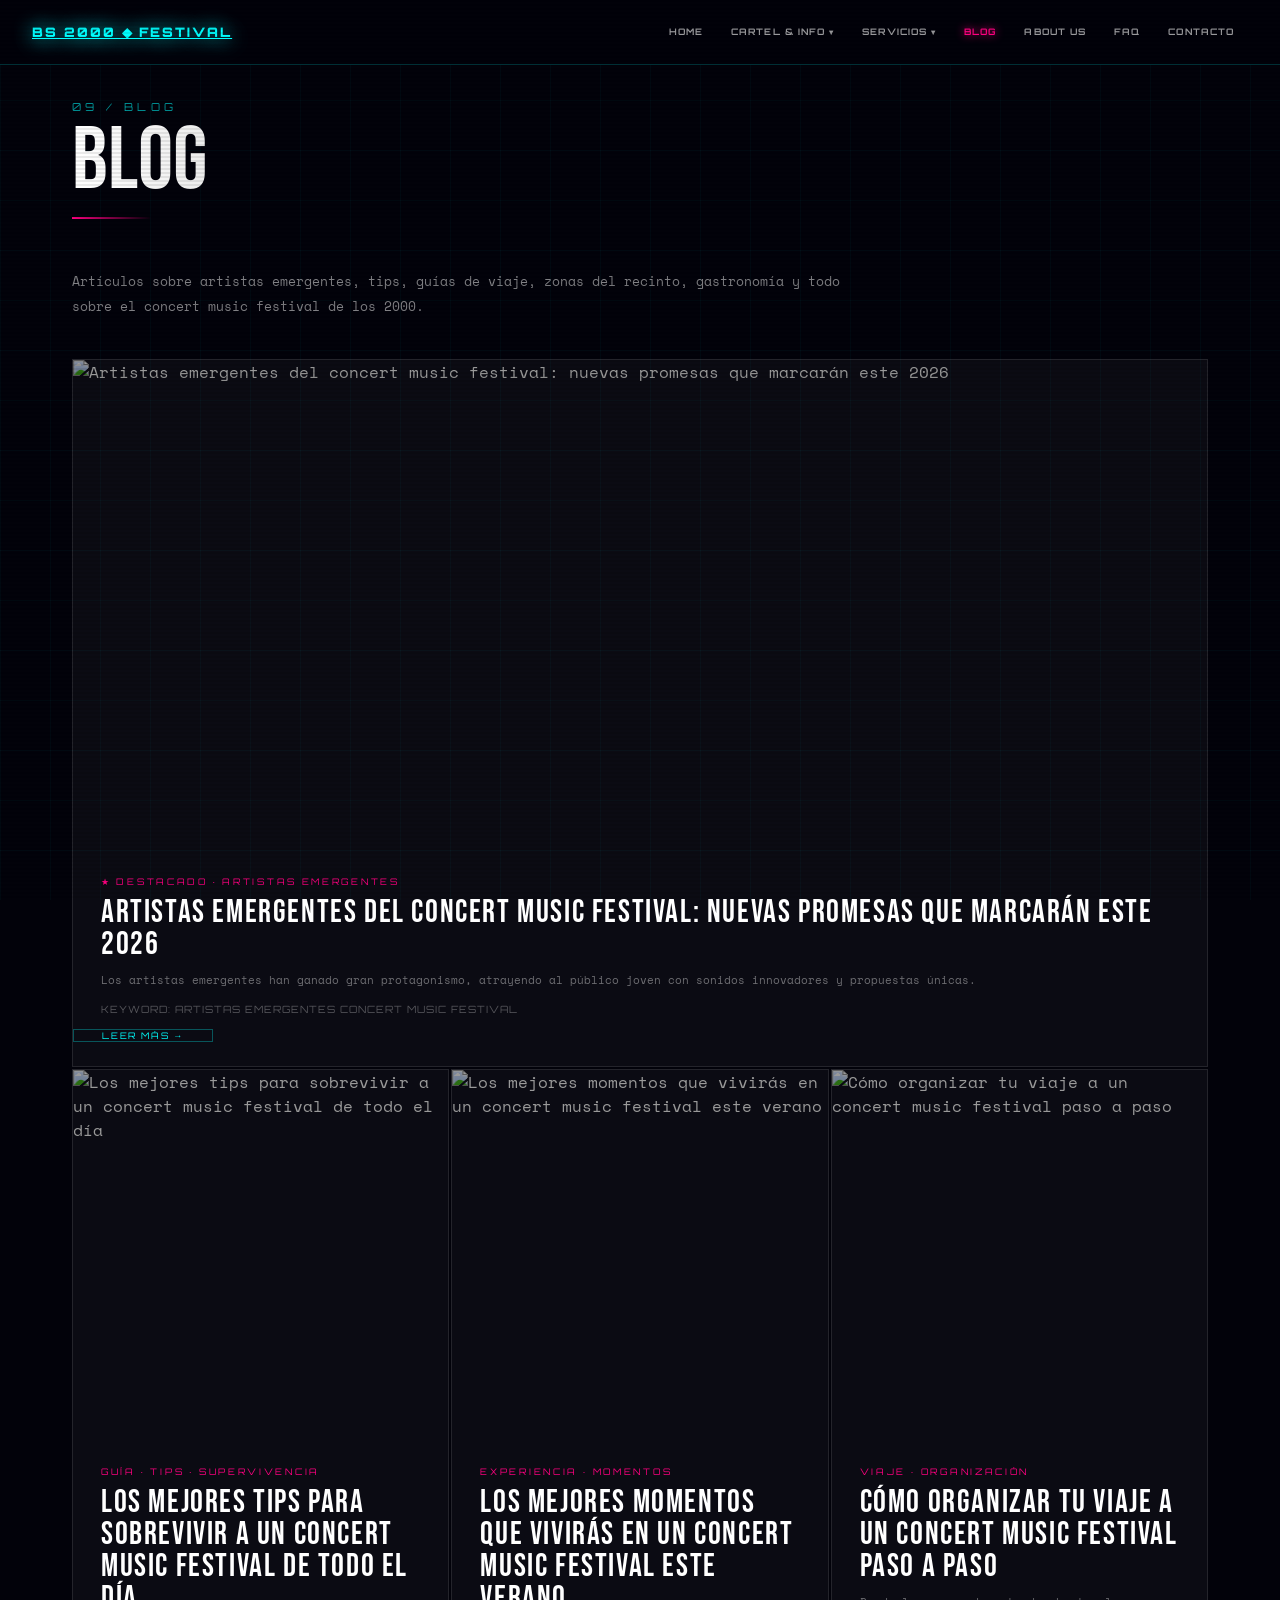
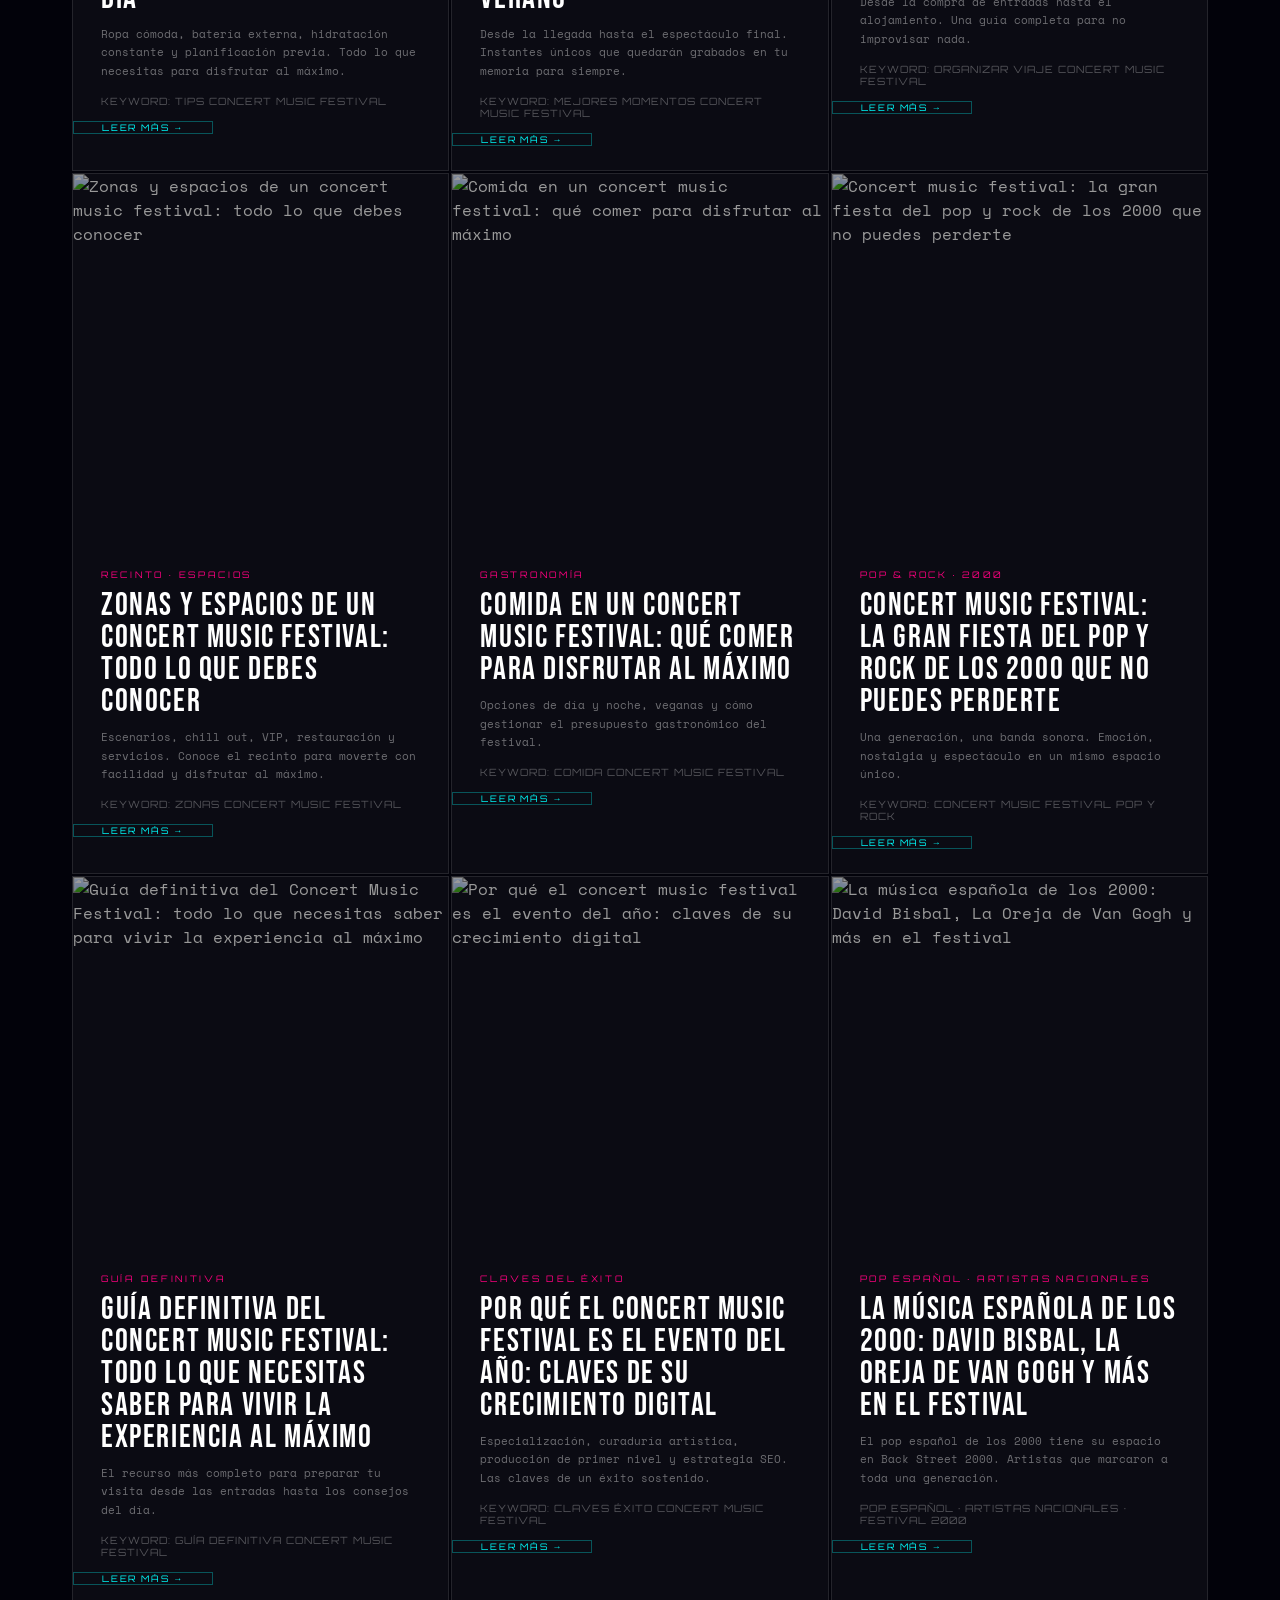
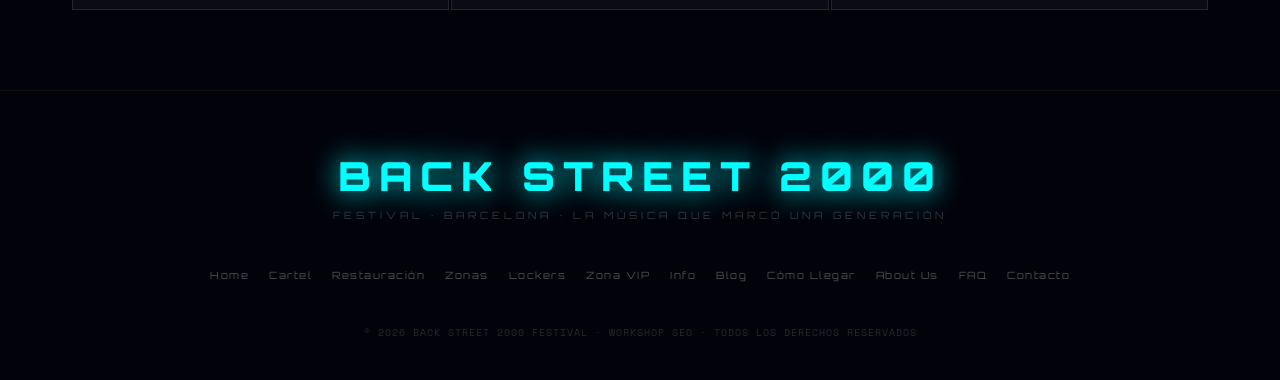
==== commit d2feeab7: "update 7" ====
--- a/blog.html
+++ b/blog.html
@@ -47,21 +47,21 @@
       <div class="section-title">BLOG</div>
       <div class="section-line"></div>
     </div>
-    <p class="section-intro">Artículos sobre artistas emergentes, tips, guías, zonas y todo sobre el concert music festival de los 2000.</p>
+    <p class="section-intro">Artículos sobre artistas emergentes, tips, guías de viaje, zonas del recinto, gastronomía y todo sobre el concert music festival de los 2000.</p>
     <div class="blog-grid">
     <div class="blog-card featured" onclick="showPost('post1')">
       <img src="https://images.unsplash.com/photo-1524368535928-5b5e00ddc76b?w=600&auto=format&fit=crop&q=70" alt="Artistas emergentes del concert music festival: nuevas promesas que marcarán este 2026" class="blog-img" loading="lazy">
       <div class="blog-tag">★ DESTACADO · ARTISTAS EMERGENTES</div>
       <div class="blog-title">Artistas emergentes del concert music festival: nuevas promesas que marcarán este 2026</div>
-      <div class="blog-excerpt">Los artistas emergentes han ganado gran protagonismo, atrayendo al público joven con sonidos innovadores.</div>
+      <div class="blog-excerpt">Los artistas emergentes han ganado gran protagonismo, atrayendo al público joven con sonidos innovadores y propuestas únicas.</div>
       <div class="blog-meta">KEYWORD: ARTISTAS EMERGENTES CONCERT MUSIC FESTIVAL</div>
       <div class="blog-read-more">LEER MÁS →</div>
     </div>
     <div class="blog-card" onclick="showPost('post2')">
       <img src="https://images.unsplash.com/photo-1429962714451-bb934ecdc4ec?w=600&auto=format&fit=crop&q=70" alt="Los mejores tips para sobrevivir a un concert music festival de todo el día" class="blog-img" loading="lazy">
-      <div class="blog-tag">GUÍA · SUPERVIVENCIA</div>
+      <div class="blog-tag">GUÍA · TIPS · SUPERVIVENCIA</div>
       <div class="blog-title">Los mejores tips para sobrevivir a un concert music festival de todo el día</div>
-      <div class="blog-excerpt">Ropa cómoda, batería externa, hidratación constante y planificación previa.</div>
+      <div class="blog-excerpt">Ropa cómoda, batería externa, hidratación constante y planificación previa. Todo lo que necesitas para disfrutar al máximo.</div>
       <div class="blog-meta">KEYWORD: TIPS CONCERT MUSIC FESTIVAL</div>
       <div class="blog-read-more">LEER MÁS →</div>
     </div>
@@ -69,7 +69,7 @@
       <img src="https://images.unsplash.com/photo-1470229722913-7c0e2dbbafd3?w=600&auto=format&fit=crop&q=70" alt="Los mejores momentos que vivirás en un concert music festival este verano" class="blog-img" loading="lazy">
       <div class="blog-tag">EXPERIENCIA · MOMENTOS</div>
       <div class="blog-title">Los mejores momentos que vivirás en un concert music festival este verano</div>
-      <div class="blog-excerpt">Desde la llegada hasta el espectáculo final. Instantes que quedarán grabados en tu memoria.</div>
+      <div class="blog-excerpt">Desde la llegada hasta el espectáculo final. Instantes únicos que quedarán grabados en tu memoria para siempre.</div>
       <div class="blog-meta">KEYWORD: MEJORES MOMENTOS CONCERT MUSIC FESTIVAL</div>
       <div class="blog-read-more">LEER MÁS →</div>
     </div>
@@ -77,7 +77,7 @@
       <img src="https://images.unsplash.com/photo-1436491865332-7a61a109cc05?w=600&auto=format&fit=crop&q=70" alt="Cómo organizar tu viaje a un concert music festival paso a paso" class="blog-img" loading="lazy">
       <div class="blog-tag">VIAJE · ORGANIZACIÓN</div>
       <div class="blog-title">Cómo organizar tu viaje a un concert music festival paso a paso</div>
-      <div class="blog-excerpt">Desde la compra de entradas hasta el alojamiento. Una guía completa.</div>
+      <div class="blog-excerpt">Desde la compra de entradas hasta el alojamiento. Una guía completa para no improvisar nada.</div>
       <div class="blog-meta">KEYWORD: ORGANIZAR VIAJE CONCERT MUSIC FESTIVAL</div>
       <div class="blog-read-more">LEER MÁS →</div>
     </div>
@@ -85,7 +85,7 @@
       <img src="https://images.unsplash.com/photo-1506157786151-b8491531f063?w=600&auto=format&fit=crop&q=70" alt="Zonas y espacios de un concert music festival: todo lo que debes conocer" class="blog-img" loading="lazy">
       <div class="blog-tag">RECINTO · ESPACIOS</div>
       <div class="blog-title">Zonas y espacios de un concert music festival: todo lo que debes conocer</div>
-      <div class="blog-excerpt">Escenarios, zonas chill, VIP, restauración y servicios. Conoce el recinto.</div>
+      <div class="blog-excerpt">Escenarios, chill out, VIP, restauración y servicios. Conoce el recinto para moverte con facilidad y disfrutar al máximo.</div>
       <div class="blog-meta">KEYWORD: ZONAS CONCERT MUSIC FESTIVAL</div>
       <div class="blog-read-more">LEER MÁS →</div>
     </div>
@@ -93,40 +93,40 @@
       <img src="https://images.unsplash.com/photo-1565299585323-38d6b0865b47?w=600&auto=format&fit=crop&q=70" alt="Comida en un concert music festival: qué comer para disfrutar al máximo" class="blog-img" loading="lazy">
       <div class="blog-tag">GASTRONOMÍA</div>
       <div class="blog-title">Comida en un concert music festival: qué comer para disfrutar al máximo</div>
-      <div class="blog-excerpt">Opciones de día y noche, veganas y cómo gestionar el presupuesto gastronómico.</div>
+      <div class="blog-excerpt">Opciones de día y noche, veganas y cómo gestionar el presupuesto gastronómico del festival.</div>
       <div class="blog-meta">KEYWORD: COMIDA CONCERT MUSIC FESTIVAL</div>
       <div class="blog-read-more">LEER MÁS →</div>
     </div>
     <div class="blog-card" onclick="showPost('post7')">
-      <img src="https://images.unsplash.com/photo-1540039155733-5bb30b53aa14?w=600&auto=format&fit=crop&q=70" alt="Concert music festival: la gran fiesta del pop y rock de los 2000" class="blog-img" loading="lazy">
-      <div class="blog-tag">POP &amp; ROCK</div>
-      <div class="blog-title">Concert music festival: la gran fiesta del pop y rock de los 2000</div>
-      <div class="blog-excerpt">Una generación, una banda sonora. Emoción, nostalgia y espectáculo en un mismo espacio.</div>
+      <img src="https://images.unsplash.com/photo-1540039155733-5bb30b53aa14?w=600&auto=format&fit=crop&q=70" alt="Concert music festival: la gran fiesta del pop y rock de los 2000 que no puedes perderte" class="blog-img" loading="lazy">
+      <div class="blog-tag">POP &amp; ROCK · 2000</div>
+      <div class="blog-title">Concert music festival: la gran fiesta del pop y rock de los 2000 que no puedes perderte</div>
+      <div class="blog-excerpt">Una generación, una banda sonora. Emoción, nostalgia y espectáculo en un mismo espacio único.</div>
       <div class="blog-meta">KEYWORD: CONCERT MUSIC FESTIVAL POP Y ROCK</div>
       <div class="blog-read-more">LEER MÁS →</div>
     </div>
     <div class="blog-card" onclick="showPost('post8')">
-      <img src="https://images.unsplash.com/photo-1459749411175-04bf5292ceea?w=600&auto=format&fit=crop&q=70" alt="Guía definitiva del Concert Music Festival: todo lo que necesitas saber" class="blog-img" loading="lazy">
+      <img src="https://images.unsplash.com/photo-1459749411175-04bf5292ceea?w=600&auto=format&fit=crop&q=70" alt="Guía definitiva del Concert Music Festival: todo lo que necesitas saber para vivir la experiencia al máximo" class="blog-img" loading="lazy">
       <div class="blog-tag">GUÍA DEFINITIVA</div>
-      <div class="blog-title">Guía definitiva del Concert Music Festival: todo lo que necesitas saber</div>
+      <div class="blog-title">Guía definitiva del Concert Music Festival: todo lo que necesitas saber para vivir la experiencia al máximo</div>
       <div class="blog-excerpt">El recurso más completo para preparar tu visita desde las entradas hasta los consejos del día.</div>
       <div class="blog-meta">KEYWORD: GUÍA DEFINITIVA CONCERT MUSIC FESTIVAL</div>
       <div class="blog-read-more">LEER MÁS →</div>
     </div>
     <div class="blog-card" onclick="showPost('post9')">
-      <img src="https://images.unsplash.com/photo-1501386761578-eac5c94b800a?w=600&auto=format&fit=crop&q=70" alt="Por qué el concert music festival es el evento del año: claves de su crecimiento" class="blog-img" loading="lazy">
+      <img src="https://images.unsplash.com/photo-1501386761578-eac5c94b800a?w=600&auto=format&fit=crop&q=70" alt="Por qué el concert music festival es el evento del año: claves de su crecimiento digital" class="blog-img" loading="lazy">
       <div class="blog-tag">CLAVES DEL ÉXITO</div>
-      <div class="blog-title">Por qué el concert music festival es el evento del año: claves de su crecimiento</div>
-      <div class="blog-excerpt">Especialización, curaduría artística, producción de primer nivel y estrategia SEO digital.</div>
+      <div class="blog-title">Por qué el concert music festival es el evento del año: claves de su crecimiento digital</div>
+      <div class="blog-excerpt">Especialización, curaduría artística, producción de primer nivel y estrategia SEO. Las claves de un éxito sostenido.</div>
       <div class="blog-meta">KEYWORD: CLAVES ÉXITO CONCERT MUSIC FESTIVAL</div>
       <div class="blog-read-more">LEER MÁS →</div>
     </div>
     <div class="blog-card" onclick="showPost('post10')">
-      <img src="https://images.unsplash.com/photo-1493225457124-a3eb161ffa5f?w=600&auto=format&fit=crop&q=70" alt="La música española de los 2000: David Bisbal, La Oreja de Van Gogh y más" class="blog-img" loading="lazy">
-      <div class="blog-tag">POP ESPAÑOL</div>
-      <div class="blog-title">La música española de los 2000: David Bisbal, La Oreja de Van Gogh y más</div>
-      <div class="blog-excerpt">El pop español de los 2000 tiene su espacio en Back Street 2000. Artistas que marcaron una época.</div>
-      <div class="blog-meta">POP ESPAÑOL · ARTISTAS NACIONALES</div>
+      <img src="https://images.unsplash.com/photo-1493225457124-a3eb161ffa5f?w=600&auto=format&fit=crop&q=70" alt="La música española de los 2000: David Bisbal, La Oreja de Van Gogh y más en el festival" class="blog-img" loading="lazy">
+      <div class="blog-tag">POP ESPAÑOL · ARTISTAS NACIONALES</div>
+      <div class="blog-title">La música española de los 2000: David Bisbal, La Oreja de Van Gogh y más en el festival</div>
+      <div class="blog-excerpt">El pop español de los 2000 tiene su espacio en Back Street 2000. Artistas que marcaron a toda una generación.</div>
+      <div class="blog-meta">POP ESPAÑOL · ARTISTAS NACIONALES · FESTIVAL 2000</div>
       <div class="blog-read-more">LEER MÁS →</div>
     </div>
     </div>
@@ -140,38 +140,169 @@
       <div class="blog-post-header">
         <div class="blog-post-meta">★ DESTACADO · ARTISTAS EMERGENTES · 2026</div>
         <h1>Artistas emergentes del concert music festival: nuevas promesas que marcarán este 2026</h1>
-        <p>Los artistas emergentes han ganado gran protagonismo, atrayendo al público joven con sonidos innovadores.</p>
+        <p class="lead">Los artistas emergentes han ganado gran protagonismo, atrayendo al público joven con sonidos innovadores y propuestas únicas.</p>
       </div>
       <img src="https://images.unsplash.com/photo-1524368535928-5b5e00ddc76b?w=860&auto=format&fit=crop&q=80" alt="Artistas emergentes del concert music festival: nuevas promesas que marcarán este 2026" class="blog-post-full-img" loading="lazy">
-      <h2>El papel de los artistas emergentes</h2>
-<p>Los festivales modernos ya no solo se centran en grandes estrellas. Los <strong>artistas emergentes del concert music festival</strong> son fundamentales para aportar frescura, diversidad y nuevas tendencias al cartel, conectando con nuevas generaciones de oyentes.</p>
-<h3>Tendencias musicales en 2026</h3>
-<ul><li>Pop urbano con fusiones latinas</li><li>Electrónica emocional con matices indie</li><li>Indie experimental con sonidos alternativos</li><li>Fusión de géneros globales</li><li>Influencias afrobeat y sonidos urbanos modernos</li></ul>
+      <p>En los últimos años, los <strong>artistas emergentes del Concert Music Festival</strong> han ganado gran protagonismo, atrayendo especialmente al público joven. Aportan frescura con sonidos innovadores y propuestas diferentes, enriqueciendo el cartel y ayudando a posicionar el festival como un escaparate clave para el talento musical del futuro.</p>
+<p>El Concert Music Festival se ha consolidado como uno de los eventos musicales más importantes del verano en España, reuniendo cada edición a grandes artistas internacionales y dando visibilidad a nuevas promesas. Este 2026, estos talentos tendrán aún más protagonismo, ofreciendo propuestas arriesgadas y estilos innovadores que enriquecerán la experiencia del público.</p>
+
+<h2>El papel de los artistas emergentes del concert music festival</h2>
+<p>Los festivales modernos ya no solo se centran en grandes estrellas. Ahora, los <strong>artistas emergentes del concert music festival</strong> son fundamentales para aportar frescura, diversidad y nuevas tendencias al cartel, además de conectar con nuevas generaciones de oyentes que buscan descubrir sonidos diferentes.</p>
+<h3>Por qué los nuevos talentos son importantes</h3>
+<p>Los artistas emergentes del concert music festival representan el futuro de la industria musical y ayudan a renovar cada edición del festival con propuestas más actuales, frescas, auténticas y en constante evolución, aportando identidad propia al evento.</p>
+<h4>Impacto en la evolución del festival</h4>
+<p>Su presencia permite que el festival evolucione, conecte con nuevas audiencias, amplíe su propuesta artística y mantenga su relevancia dentro de la industria musical global actual, consolidándose como un espacio clave para el talento emergente.</p>
+
+<h2>Claves del éxito de los artistas emergentes del concert music festival</h2>
+<p>Los <strong>artistas emergentes del concert music festival</strong> destacan por varios factores que los hacen únicos dentro del panorama musical actual, cada vez más competitivo y cambiante. Su éxito no depende únicamente del talento, sino también de su capacidad para adaptarse a las nuevas tendencias, conectar con el público y aprovechar las herramientas digitales que hoy dominan la industria.</p>
+<h3>Factores principales de crecimiento</h3>
+<ul>
+  <li>Innovación musical y fusión de géneros</li>
+  <li>Conexión directa con el público</li>
+  <li>Presencia fuerte en redes sociales</li>
+  <li>Capacidad de viralización de sus canciones</li>
+  <li>Identidad artística propia que los diferencia</li>
+</ul>
+<h4>Importancia del entorno digital</h4>
+<p>Las redes sociales permiten que los artistas emergentes del concert music festival crezcan rápidamente y lleguen a audiencias globales en muy poco tiempo gracias al contenido viral, los retos musicales y las tendencias digitales.</p>
+
+<h2>Tendencias musicales en los artistas emergentes del concert music festival</h2>
+<p>Los <strong>artistas emergentes del concert music festival</strong> están marcando nuevas tendencias dentro de la música actual, reflejando una industria cada vez más globalizada.</p>
+<h3>Estilos más comunes en 2026</h3>
+<ul>
+  <li>Pop urbano con fusiones latinas</li>
+  <li>Electrónica emocional con matices indie</li>
+  <li>Indie experimental con sonidos alternativos</li>
+  <li>Fusión de géneros globales sin etiquetas rígidas</li>
+  <li>Influencias afrobeat y sonidos urbanos modernos</li>
+</ul>
+<h4>Influencia de las plataformas digitales</h4>
+<p>Las plataformas de streaming han impulsado a los artistas emergentes del concert music festival, facilitando la difusión global de sus proyectos musicales y permitiendo que nuevos talentos se hagan virales en cuestión de días.</p>
+
 <h2>Impacto en la industria musical</h2>
-<p>Actuar en el festival les permite ganar visibilidad mediática, acceder a colaboraciones con artistas consolidados y expandirse internacionalmente.</p>
-<h2>Experiencia del público</h2>
-<p>Los artistas emergentes aportan frescura, sorpresa y energía en cada actuación, convirtiéndose muchas veces en descubrimientos inesperados que transforman la experiencia del festival.</p>
+<p>Los <strong>artistas emergentes del concert music festival</strong> no solo brillan en el escenario, también generan un impacto directo en la industria musical y en la forma de consumir música actualmente.</p>
+<h3>Oportunidades profesionales</h3>
+<p>Actuar en el festival permite a los artistas emergentes del concert music festival ganar visibilidad y nuevas oportunidades dentro del sector musical, tanto a nivel nacional como internacional.</p>
+<h4>Beneficios más importantes</h4>
+<ul>
+  <li>Visibilidad mediática en medios especializados</li>
+  <li>Colaboraciones con artistas consolidados</li>
+  <li>Crecimiento en plataformas digitales de streaming</li>
+  <li>Expansión internacional de sus carreras musicales</li>
+  <li>Acceso a contratos discográficos relevantes</li>
+</ul>
+
+<h2>Experiencia del público en el festival</h2>
+<p>Para el público, los artistas emergentes del concert music festival aportan frescura, sorpresa y energía en cada actuación, convirtiéndose muchas veces en descubrimientos inesperados.</p>
+<h3>Elementos que mejoran la experiencia</h3>
+<ul>
+  <li>Shows auténticos y cercanos</li>
+  <li>Contacto directo con el público</li>
+  <li>Propuestas musicales innovadoras y originales</li>
+  <li>Sorpresas en el escenario y colaboraciones inesperadas</li>
+  <li>Ambientes más íntimos y emocionales</li>
+</ul>
+<h4>Conexión emocional con el público</h4>
+<p>La cercanía de estos artistas crea experiencias más intensas y memorables, haciendo que el público conecte emocionalmente con los artistas emergentes del concert music festival.</p>
+
+<h2>Consejos finales para disfrutar del festival</h2>
+<p>Explorar a los artistas emergentes es clave para vivir una experiencia completa dentro del evento y descubrir nuevas propuestas musicales.</p>
+<h3>Recomendaciones para el público</h3>
+<ul>
+  <li>Seguir a los artistas emergentes del concert music festival en redes sociales</li>
+  <li>Explorar nuevos escenarios sin prejuicios ni expectativas</li>
+  <li>Asistir a conciertos de artistas desconocidos para descubrir talento</li>
+</ul>
+<h4>Descubrir nuevos talentos</h4>
+<p>Muchos de los grandes nombres del futuro nacen en espacios como este festival, donde los artistas emergentes del concert music festival tienen la oportunidad de crecer, experimentar y conectar con nuevas audiencias de forma directa.</p>
       <img src="https://images.unsplash.com/photo-1501386761578-eac5c94b800a?w=860&auto=format&fit=crop&q=80" alt="Artistas emergentes del concert music festival: nuevas promesas que marcarán este 2026 detalle" class="blog-post-full-img" loading="lazy">
+      <div style="margin-top:48px;padding-top:32px;border-top:1px solid rgba(255,255,255,0.06);text-align:center">
+        <button class="back-btn" onclick="backToBlog()" style="margin:0 auto">← VOLVER AL BLOG</button>
+      </div>
     </div>
   </article>
   <article id="post2" class="blog-post-full" style="display:none">
     <div class="blog-post">
       <button class="back-btn" onclick="backToBlog()">← VOLVER AL BLOG</button>
       <div class="blog-post-header">
-        <div class="blog-post-meta">GUÍA · SUPERVIVENCIA · 2026</div>
+        <div class="blog-post-meta">GUÍA · TIPS · SUPERVIVENCIA · 2026</div>
         <h1>Los mejores tips para sobrevivir a un concert music festival de todo el día</h1>
-        <p>Ropa cómoda, batería externa, hidratación constante y planificación previa.</p>
+        <p class="lead">Ropa cómoda, batería externa, hidratación constante y planificación previa. Todo lo que necesitas para disfrutar al máximo.</p>
       </div>
       <img src="https://images.unsplash.com/photo-1429962714451-bb934ecdc4ec?w=860&auto=format&fit=crop&q=80" alt="Los mejores tips para sobrevivir a un concert music festival de todo el día" class="blog-post-full-img" loading="lazy">
-      <h2>Preparación antes del festival</h2>
-<ul><li>Ropa cómoda y ligera adaptada al clima</li><li>Protector solar</li><li>Botella reutilizable de agua</li><li>Batería externa para el móvil</li><li>Mochila ligera con lo esencial</li></ul>
-<h2>Gestión de energía</h2>
-<p>Hacer pausas entre conciertos ayuda a recuperar energía. Una alimentación equilibrada es fundamental: opta por comidas ligeras para mantener el nivel de energía constante.</p>
+      <p>Vivir un festival de música durante todo el día es una experiencia única, llena de energía y conciertos inolvidables. Sin embargo, para disfrutarlo al máximo es necesario algo más que ganas: hace falta organización y conocer algunos trucos clave.</p>
+<p>Por eso, estos <strong>tips concert music festival</strong> te ayudarán a prepararte mejor, evitar errores comunes y aprovechar cada momento del evento. Aplicar estos consejos marcará la diferencia entre un día agotador y una experiencia inolvidable.</p>
+
+<h2>Preparación antes del festival</h2>
+<p>Antes de llegar al recinto, es importante planificar bien el día. Los <strong>tips concert music festival</strong> comienzan mucho antes de que suene la primera canción.</p>
+<h3>Qué debes preparar</h3>
+<ul>
+  <li>Ropa cómoda y ligera adaptada al clima</li>
+  <li>Protector solar para todo el día</li>
+  <li>Botella reutilizable de agua</li>
+  <li>Batería externa para el móvil</li>
+  <li>Mochila ligera con lo esencial</li>
+</ul>
+<h4>Importancia de la planificación previa</h4>
+<p>Una buena preparación es clave para disfrutar del festival sin estrés ni imprevistos. Llevar todo lo necesario desde casa evita pérdidas de tiempo dentro del recinto, largas colas innecesarias o compras de última hora. Aplicar estos <strong>tips concert music festival</strong> desde el inicio te permitirá centrarte únicamente en la música y en la experiencia completa del evento.</p>
+
+<h2>Gestión de energía durante todo el día</h2>
+<p>Uno de los mayores retos de un festival largo es mantener la energía. Los <strong>tips concert music festival</strong> son clave para aguantar hasta el final.</p>
+<h3>Descansos estratégicos</h3>
+<h4>Saber cuándo parar</h4>
+<p>Hacer pausas entre conciertos ayuda a recuperar energía y evitar el agotamiento. Estos consejos claves permiten mantener el ritmo durante todo el día.</p>
+<h3>Alimentación adecuada</h3>
+<h4>Comer sin excesos</h4>
+<p>Una alimentación equilibrada es fundamental. Optar por comidas ligeras, snacks o frutas ayuda a mantener el nivel de energía constante sin sensación de pesadez. Seguir estos <strong>tips concert music festival</strong> evita bajones y mejora la resistencia durante largas jornadas.</p>
+
+<h2>Organización del horario</h2>
+<p>En un festival hay muchos artistas actuando al mismo tiempo. Por eso, los <strong>tips concert music festival</strong> de organización son fundamentales.</p>
+<h3>Planifica tus conciertos</h3>
+<h4>Prioridades claras</h4>
+<p>Planificar qué artistas ver optimiza el tiempo y evita desplazamientos, dejando espacio para descubrir nuevos talentos. Estos <strong>tips concert music festival</strong> mejoran la experiencia.</p>
+
+<h2>Comodidad y supervivencia en el recinto</h2>
+<p>Los festivales implican largas horas caminando y de pie. Por eso, los <strong>tips concert music festival</strong> relacionados con la comodidad son imprescindibles.</p>
+<h3>Calzado adecuado</h3>
+<h4>Evitar el cansancio físico</h4>
+<p>Un buen calzado evita molestias y permite moverte con comodidad. Es uno de los <strong>tips concert music festival</strong> clave para aguantar todo el día.</p>
+<h3>Protección contra el clima</h3>
+<h4>Adaptarse al entorno</h4>
+<p>El clima puede variar a lo largo del día. Llevar protección solar, gafas de sol o una prenda ligera para la noche es fundamental. Aplicar estos <strong>tips concert music festival</strong> te permitirá adaptarte a cualquier situación sin afectar tu experiencia.</p>
+
 <h2>Hidratación constante</h2>
-<p>Beber agua de forma constante ayuda a mantener la energía y prevenir mareos. Evita el consumo excesivo de alcohol o bebidas azucaradas.</p>
-<h2>Seguridad y disfrute social</h2>
-<p>Lleva solo lo necesario, mantén tus objetos bien guardados. Acuerda puntos de encuentro con amigos y reduce el uso del móvil para disfrutar más del momento.</p>
+<p>Mantenerse hidratado es fundamental. Estos <strong>tips concert music festival</strong> son esenciales para evitar el agotamiento.</p>
+<h3>Bebe agua regularmente</h3>
+<h4>Mantener el rendimiento</h4>
+<p>Beber agua de forma constante ayuda a mantener la energía, mejorar la concentración y prevenir mareos. La hidratación es uno de los pilares básicos dentro de los <strong>tips concert music festival</strong>.</p>
+<h3>Evita excesos</h3>
+<h4>Equilibrio en el consumo</h4>
+<p>Evitar el consumo excesivo de alcohol o bebidas azucaradas es clave para mantener un buen estado físico durante todo el evento. Estos <strong>tips concert music festival</strong> ayudan a mantener la estabilidad energética.</p>
+
+<h2>Experiencia social y disfrute</h2>
+<p>Un festival también es una experiencia social. Los <strong>tips concert music festival</strong> incluyen cómo disfrutar al máximo con otras personas.</p>
+<h3>Mantente en grupo</h3>
+<h4>Seguridad compartida</h4>
+<p>Acordar puntos de encuentro y mantenerse en contacto con amigos mejora la organización y evita pérdidas dentro del recinto. Estos <strong>tips concert music festival</strong> son especialmente útiles en espacios con mucha gente.</p>
+<h3>Vive el momento</h3>
+<h4>Disfrute sin distracciones</h4>
+<p>Reducir el uso del móvil permite disfrutar más del ambiente, la música y la conexión con el público. Seguir estos pasos mejora la experiencia emocional y la hace más auténtica.</p>
+
+<h2>Seguridad y control</h2>
+<p>La seguridad es clave en eventos grandes. Por eso, los <strong>tips concert music festival</strong> incluyen recomendaciones básicas.</p>
+<h3>Cuida tus pertenencias</h3>
+<h4>Prevención de pérdidas</h4>
+<p>Llevar solo lo necesario y mantener tus objetos bien guardados reduce el riesgo de pérdida o robo. Este es uno de los <strong>tips concert music festival</strong> más prácticos y necesarios.</p>
+<h3>Respeta las normas</h3>
+<h4>Convivencia en el festival</h4>
+<p>Seguir las normas del evento y respetar al resto de asistentes garantiza una experiencia positiva para todos. Aplicar estos trucos ayuda a crear un ambiente seguro y agradable.</p>
+
+<h2>Consejos finales</h2>
+<p>Seguir estos <strong>tips concert music festival</strong> te permitirá disfrutar al máximo de un evento largo sin agotarte. La organización, hidratación y descanso son fundamentales. Aplicando estos consejos, podrás vivir una experiencia completa y memorable.</p>
       <img src="https://images.unsplash.com/photo-1533174072545-7a4b6ad7a6c3?w=860&auto=format&fit=crop&q=80" alt="Los mejores tips para sobrevivir a un concert music festival de todo el día detalle" class="blog-post-full-img" loading="lazy">
+      <div style="margin-top:48px;padding-top:32px;border-top:1px solid rgba(255,255,255,0.06);text-align:center">
+        <button class="back-btn" onclick="backToBlog()" style="margin:0 auto">← VOLVER AL BLOG</button>
+      </div>
     </div>
   </article>
   <article id="post3" class="blog-post-full" style="display:none">
@@ -180,18 +311,59 @@
       <div class="blog-post-header">
         <div class="blog-post-meta">EXPERIENCIA · MOMENTOS · 2026</div>
         <h1>Los mejores momentos que vivirás en un concert music festival este verano</h1>
-        <p>Desde la llegada hasta el espectáculo final. Instantes que quedarán grabados en tu memoria.</p>
+        <p class="lead">Desde la llegada hasta el espectáculo final. Instantes únicos que quedarán grabados en tu memoria para siempre.</p>
       </div>
       <img src="https://images.unsplash.com/photo-1470229722913-7c0e2dbbafd3?w=860&auto=format&fit=crop&q=80" alt="Los mejores momentos que vivirás en un concert music festival este verano" class="blog-post-full-img" loading="lazy">
-      <h2>El inicio del festival</h2>
-<p>La emoción crece a medida que los asistentes se acercan al recinto. Al cruzar la entrada, el impacto visual es inmediato: escenarios gigantes, luces LED y sonido envolvente.</p>
-<h2>Los conciertos principales</h2>
-<p>Los artistas principales ofrecen espectáculos completos que combinan música, visuales y efectos especiales. Las colaboraciones sorpresa generan los momentos más emocionantes e irrepetibles.</p>
-<h2>La conexión entre público y música</h2>
-<p>Miles de personas cantando y disfrutando al mismo ritmo generan una atmósfera irrepetible que convierte canciones normales en recuerdos duraderos.</p>
-<h2>El cierre del festival</h2>
-<p>Las últimas actuaciones suelen ser las más intensas emocionalmente. El cierre con luces y música crea un final espectacular que deja una sensación de nostalgia y felicidad.</p>
+      <p>Los festivales de música se han convertido en una de las experiencias más esperadas del verano. No se trata solo de escuchar música en directo, sino de vivir una experiencia completa llena de emoción, energía y conexión con miles de personas. Hablar de los <strong>mejores momentos concert music festival</strong> es hablar de instantes únicos que quedan grabados en la memoria.</p>
+<p>Cada edición reúne a miles de asistentes que buscan disfrutar de los <strong>mejores momentos concert music festival</strong> desde la entrada hasta el cierre del evento, en un entorno donde la música, la energía del público y la convivencia crean una experiencia irrepetible.</p>
+
+<h2>El inicio del festival y la emoción del primer contacto</h2>
+<p>El comienzo del festival marca el inicio de toda la experiencia. La emoción crece a medida que los asistentes se acercan al recinto, y ese ambiente previo ya forma parte de los <strong>mejores momentos concert music festival</strong>.</p>
+<h3>La llegada al recinto y el ambiente previo</h3>
+<p>La llegada es clave para sentir la magnitud del evento. Las colas, los grupos de amigos, las primeras bebidas y la música lejana forman parte de los <strong>mejores momentos concert music festival</strong> más auténticos.</p>
+<h4>Primeras sensaciones al entrar</h4>
+<p>Al cruzar la entrada, el impacto visual es inmediato. Escenarios gigantes, luces LED, pantallas y sonido envolvente crean un entorno inmersivo dentro de los <strong>mejores momentos concert music festival</strong>. Además, el primer paseo por el recinto permite descubrir zonas nuevas, escenarios secundarios y espacios que aportan variedad a la experiencia.</p>
+
+<h2>Los conciertos principales y la energía del escenario</h2>
+<p>Los conciertos son el núcleo del festival, donde se concentran los <strong>mejores momentos concert music festival</strong> más intensos y memorables.</p>
+<h3>Actuaciones de artistas internacionales</h3>
+<p>Los artistas principales ofrecen espectáculos completos que combinan música, visuales y efectos especiales. Estos shows representan los <strong>mejores momentos concert music festival</strong> más esperados por el público. Cada canción se convierte en una explosión de energía colectiva.</p>
+<h4>Colaboraciones inesperadas</h4>
+<p>Las colaboraciones sorpresa entre artistas generan algunos de los <strong>mejores momentos concert music festival</strong> más emocionantes. Estos momentos suelen ser inesperados y provocan reacciones únicas del público.</p>
+
+<h2>La conexión entre el público y la música</h2>
+<p>La energía del público es esencial para crear los mejores recuerdos en un festival, ya que transforma cada actuación en una experiencia colectiva.</p>
+<h3>Energía compartida entre asistentes</h3>
+<p>Miles de personas cantando, saltando y disfrutando al mismo ritmo generan una atmósfera irrepetible dentro de los <strong>mejores momentos concert music festival</strong>. Este tipo de conexión emocional convierte canciones normales en recuerdos duraderos.</p>
+<h4>Redes sociales y momentos virales</h4>
+<p>En la actualidad, muchos de estos instantes se comparten en redes sociales. Videos del público o momentos emotivos se viralizan rápidamente, ampliando los <strong>mejores momentos concert music festival</strong> más allá del recinto y creando impacto global.</p>
+
+<h2>La experiencia más allá de la música</h2>
+<p>El festival también ofrece experiencias complementarias como gastronomía, descanso y actividades, todas ellas parte de los <strong>mejores momentos concert music festival</strong>.</p>
+<h3>Zonas de descanso y gastronomía</h3>
+<p>Los food trucks, áreas chill y espacios de descanso permiten recuperar energía entre conciertos. Estos momentos más tranquilos también forman parte de la experiencia del festival, aportando equilibrio. Además, descubrir nuevos sabores o simplemente relajarse con amigos se convierte en uno de los mejores placeres del día.</p>
+<h4>Conexiones sociales y nuevas amistades</h4>
+<p>Uno de los aspectos más especiales del festival es la posibilidad de conocer gente nueva. Estas interacciones espontáneas forman parte de los <strong>mejores momentos concert music festival</strong>, creando recuerdos que van más allá de la música.</p>
+
+<h2>El cierre del festival y la despedida emocional</h2>
+<p>El final del evento es uno de los momentos más emotivos, donde se concentran los últimos <strong>mejores momentos concert music festival</strong>.</p>
+<h3>Últimas actuaciones del escenario principal</h3>
+<p>Las últimas actuaciones suelen ser las más intensas emocionalmente, ya que el público sabe que el evento está terminando. Esto convierte este instante en uno de los recuerdos más memorables del festival.</p>
+<h4>Espectáculo final de luces</h4>
+<p>El cierre con luces, fuegos artificiales y música crea un final espectacular. Este momento resume todos los <strong>mejores momentos concert music festival</strong>, dejando una sensación de nostalgia y felicidad.</p>
+
+<h2>Consejos finales para vivir el festival al máximo</h2>
+<p>Para disfrutar plenamente de los <strong>mejores momentos concert music festival</strong>, es importante llegar preparado y con actitud abierta.</p>
+<h3>Organización previa del evento</h3>
+<p>Planificar horarios y artistas permite aprovechar mejor la experiencia y no perder los momentos más importantes del día.</p>
+<h4>Energía, hidratación y descanso</h4>
+<p>Mantenerse hidratado y descansar adecuadamente ayuda a disfrutar todos los momentos del festival sin agotamiento.</p>
+<h4>Vivir el presente sin distracciones</h4>
+<p>Reducir el uso del móvil permite disfrutar más intensamente del festival, creando recuerdos más auténticos y duraderos.</p>
       <img src="https://images.unsplash.com/photo-1540039155733-5bb30b53aa14?w=860&auto=format&fit=crop&q=80" alt="Los mejores momentos que vivirás en un concert music festival este verano detalle" class="blog-post-full-img" loading="lazy">
+      <div style="margin-top:48px;padding-top:32px;border-top:1px solid rgba(255,255,255,0.06);text-align:center">
+        <button class="back-btn" onclick="backToBlog()" style="margin:0 auto">← VOLVER AL BLOG</button>
+      </div>
     </div>
   </article>
   <article id="post4" class="blog-post-full" style="display:none">
@@ -200,20 +372,110 @@
       <div class="blog-post-header">
         <div class="blog-post-meta">VIAJE · ORGANIZACIÓN · 2026</div>
         <h1>Cómo organizar tu viaje a un concert music festival paso a paso</h1>
-        <p>Desde la compra de entradas hasta el alojamiento. Una guía completa.</p>
+        <p class="lead">Desde la compra de entradas hasta el alojamiento. Una guía completa para no improvisar nada.</p>
       </div>
       <img src="https://images.unsplash.com/photo-1436491865332-7a61a109cc05?w=860&auto=format&fit=crop&q=80" alt="Cómo organizar tu viaje a un concert music festival paso a paso" class="blog-post-full-img" loading="lazy">
-      <h2>Planificación previa</h2>
-<p>El primer paso es elegir el festival según tus gustos musicales, presupuesto y ubicación. Compra las entradas con antelación.</p>
-<h3>Tipos de entradas</h3>
-<ul><li>Entrada general</li><li>Entrada VIP</li><li>Abonos de varios días</li></ul>
-<h2>Transporte y alojamiento</h2>
-<p>Coche propio, tren, autobús o avión. Para el alojamiento considera camping, hoteles cercanos o apartamentos turísticos.</p>
-<h2>Qué llevar</h2>
-<ul><li>Documentación y entradas</li><li>Ropa cómoda</li><li>Protección solar</li><li>Batería externa</li><li>Botella reutilizable</li></ul>
-<h2>Presupuesto</h2>
-<p>Incluye: entrada, transporte, alojamiento, comida y bebida. Compra entradas anticipadas para ahorrar.</p>
+      <p>Asistir a un festival es una de las experiencias más emocionantes del verano, pero para disfrutarlo al máximo es clave <strong>organizar viaje concert music festival</strong> con antelación. No se trata solo de comprar entradas, sino de planificar cada detalle para evitar imprevistos y vivir el evento sin preocupaciones.</p>
+<p>Cuando decides <strong>organizar viaje concert music festival</strong>, debes tener en cuenta aspectos como el transporte, el alojamiento, la preparación del equipaje y la organización del tiempo dentro del recinto. Una buena planificación puede marcar la diferencia entre una experiencia caótica o un recuerdo inolvidable.</p>
+
+<h2>Planificación previa para organizar viaje concert music festival</h2>
+<p>Antes de asistir al evento, es fundamental preparar todos los detalles necesarios. <strong>Organizar viaje concert music festival</strong> empieza mucho antes del propio festival, y una buena organización previa te permitirá evitar estrés y ahorrar tiempo y dinero.</p>
+<h3>Compra de entradas y elección del festival</h3>
+<p>El primer paso para <strong>organizar viaje concert music festival</strong> es elegir el festival adecuado según tus gustos musicales, presupuesto y ubicación. Una vez decidido, es importante comprar las entradas con antelación para evitar precios elevados o falta de disponibilidad.</p>
+<h4>Tipos de entradas disponibles</h4>
+<ul>
+  <li>Entrada general</li>
+  <li>Entrada VIP</li>
+  <li>Abonos de varios días</li>
+  <li>Accesos con camping incluido</li>
+</ul>
+<p>Elegir bien tu entrada es clave para <strong>organizar viaje concert music festival</strong> de forma eficiente.</p>
+
+<h2>Transporte y alojamiento en un concert music festival</h2>
+<p>Uno de los aspectos más importantes al <strong>organizar viaje concert music festival</strong> es decidir cómo llegar y dónde alojarte. Esto influirá directamente en tu comodidad durante el evento.</p>
+<h3>Opciones de transporte</h3>
+<ul>
+  <li>Coche propio o compartido</li>
+  <li>Tren o autobús</li>
+  <li>Avión si el festival es internacional</li>
+</ul>
+<p>Planificar con tiempo el transporte es esencial para <strong>organizar viaje concert music festival</strong> sin complicaciones.</p>
+<h4>Tipos de alojamiento</h4>
+<ul>
+  <li>Camping dentro del festival</li>
+  <li>Hoteles cercanos</li>
+  <li>Apartamentos turísticos</li>
+  <li>Hostales económicos</li>
+</ul>
+<p>Elegir el alojamiento adecuado facilitará mucho <strong>organizar viaje concert music festival</strong> y mejorará tu descanso durante los días del evento.</p>
+
+<h2>Qué llevar para organizar viaje concert music festival</h2>
+<p>Preparar bien tu equipaje es fundamental para disfrutar del festival sin preocupaciones. Al <strong>organizar viaje concert music festival</strong>, no pueden faltar:</p>
+<h3>Elementos imprescindibles</h3>
+<ul>
+  <li>Documentación y entradas</li>
+  <li>Ropa cómoda y adecuada al clima</li>
+  <li>Protección solar</li>
+  <li>Batería externa (power bank)</li>
+  <li>Botella reutilizable</li>
+</ul>
+<h4>Consejos para optimizar tu mochila</h4>
+<ul>
+  <li>Utilizar mochilas ligeras</li>
+  <li>Separar objetos por categorías</li>
+  <li>Evitar exceso de peso</li>
+  <li>Llevar solo lo imprescindible</li>
+</ul>
+<p>Una mochila bien organizada facilita mucho <strong>organizar viaje concert music festival</strong> y moverte con comodidad dentro del recinto.</p>
+
+<h2>Organización del tiempo dentro del festival</h2>
+<p>Una vez dentro del evento, también es importante saber gestionar tu tiempo. <strong>Organizar viaje concert music festival</strong> incluye planificar tu experiencia dentro del recinto.</p>
+<h3>Planificación de conciertos</h3>
+<ul>
+  <li>Identificar artistas favoritos</li>
+  <li>Revisar horarios</li>
+  <li>Planificar desplazamientos entre escenarios</li>
+</ul>
+<h4>Momentos de descanso</h4>
+<ul>
+  <li>Hacer pausas entre conciertos</li>
+  <li>Hidratarse correctamente</li>
+  <li>Buscar zonas de sombra o relax</li>
+</ul>
+<p>Equilibrar actividad y descanso es clave para <strong>organizar viaje concert music festival</strong> sin agotarte.</p>
+
+<h2>Presupuesto para organizar viaje concert music festival</h2>
+<p>Otro aspecto fundamental es gestionar bien el dinero. <strong>Organizar viaje concert music festival</strong> implica tener en cuenta todos los gastos para evitar sorpresas.</p>
+<h3>Principales gastos a considerar</h3>
+<ul>
+  <li>Entrada al festival</li>
+  <li>Transporte</li>
+  <li>Alojamiento</li>
+  <li>Comida y bebida</li>
+  <li>Merchandising</li>
+</ul>
+<h4>Consejos para ahorrar dinero</h4>
+<ul>
+  <li>Comprar entradas anticipadas</li>
+  <li>Compartir gastos de transporte</li>
+  <li>Elegir alojamientos económicos</li>
+  <li>Llevar comida si está permitido</li>
+</ul>
+
+<h2>Consejos finales para organizar viaje concert music festival</h2>
+<h3>Recomendaciones prácticas</h3>
+<ul>
+  <li>Llegar con tiempo al recinto</li>
+  <li>Revisar normas del festival</li>
+  <li>Mantener contacto con tu grupo</li>
+  <li>Llevar siempre el móvil cargado</li>
+</ul>
+<h4>Disfrutar la experiencia</h4>
+<p>Más allá de la organización, lo importante es vivir el momento: descubrir nuevos artistas, disfrutar del ambiente y crear recuerdos con amigos. Al final, <strong>organizar viaje concert music festival</strong> no solo trata de planificar, sino de garantizar una experiencia inolvidable llena de música, emociones y momentos únicos.</p>
       <img src="https://images.unsplash.com/photo-1506157786151-b8491531f063?w=860&auto=format&fit=crop&q=80" alt="Cómo organizar tu viaje a un concert music festival paso a paso detalle" class="blog-post-full-img" loading="lazy">
+      <div style="margin-top:48px;padding-top:32px;border-top:1px solid rgba(255,255,255,0.06);text-align:center">
+        <button class="back-btn" onclick="backToBlog()" style="margin:0 auto">← VOLVER AL BLOG</button>
+      </div>
     </div>
   </article>
   <article id="post5" class="blog-post-full" style="display:none">
@@ -222,19 +484,101 @@
       <div class="blog-post-header">
         <div class="blog-post-meta">RECINTO · ESPACIOS · 2026</div>
         <h1>Zonas y espacios de un concert music festival: todo lo que debes conocer</h1>
-        <p>Escenarios, zonas chill, VIP, restauración y servicios. Conoce el recinto.</p>
+        <p class="lead">Escenarios, chill out, VIP, restauración y servicios. Conoce el recinto para moverte con facilidad y disfrutar al máximo.</p>
       </div>
       <img src="https://images.unsplash.com/photo-1506157786151-b8491531f063?w=860&auto=format&fit=crop&q=80" alt="Zonas y espacios de un concert music festival: todo lo que debes conocer" class="blog-post-full-img" loading="lazy">
-      <h2>Tipos de zonas en el recinto</h2>
-<h3>Escenarios</h3>
-<ul><li>Escenario principal con los artistas más destacados</li><li>Escenarios secundarios con propuestas alternativas</li><li>Espacios para artistas emergentes</li></ul>
-<h2>Zonas de restauración</h2>
-<p>Food trucks, restaurantes temporales, opciones vegetarianas y barras. Ubicadas estratégicamente para evitar aglomeraciones.</p>
+      <p>Asistir a un festival implica mucho más que ver conciertos, ya que cada evento está diseñado con diferentes áreas que influyen directamente en la experiencia del público. Conocer bien las <strong>zonas concert music festival</strong> es clave para moverte con facilidad, aprovechar todos los servicios y disfrutar al máximo de cada momento.</p>
+<p>Las <strong>zonas concert music festival</strong> están pensadas para cubrir todas las necesidades del asistente: desde los escenarios principales hasta áreas de descanso, restauración o servicios. Entender cómo se distribuyen te permitirá planificar mejor tu día y evitar pérdidas de tiempo dentro del recinto.</p>
+
+<h2>Tipos de zonas concert music festival dentro del recinto</h2>
+<p>Cada festival cuenta con una organización específica, pero la mayoría comparte una estructura similar. Las <strong>zonas concert music festival</strong> se dividen en diferentes espacios diseñados para mejorar la comodidad y el flujo de asistentes.</p>
+<h3>Escenarios principales</h3>
+<p>Los escenarios son el corazón de las zonas del festival, ya que es donde se desarrollan los conciertos más esperados. Suelen existir varios escenarios con diferentes tamaños y estilos musicales.</p>
+<h4>Distribución de escenarios</h4>
+<ul>
+  <li>Escenario principal con los artistas más destacados</li>
+  <li>Escenarios secundarios con propuestas alternativas</li>
+  <li>Espacios más pequeños para artistas emergentes</li>
+</ul>
+<p>Esta variedad permite disfrutar de distintos estilos dentro de las <strong>zonas concert music festival</strong>.</p>
+
+<h2>Zonas de restauración en un concert music festival</h2>
+<p>La comida y la bebida son una parte esencial de la experiencia. Las <strong>zonas concert music festival</strong> incluyen espacios dedicados a la restauración para que puedas recargar energía durante el evento.</p>
+<h3>Tipos de oferta gastronómica</h3>
+<ul>
+  <li>Food trucks con propuestas rápidas</li>
+  <li>Restaurantes temporales</li>
+  <li>Opciones vegetarianas y saludables</li>
+  <li>Bebidas y zonas de bar</li>
+</ul>
+<h4>Organización de las zonas de comida</h4>
+<p>Las <strong>zonas concert music festival</strong> de restauración suelen estar ubicadas estratégicamente para evitar aglomeraciones y facilitar el acceso desde diferentes puntos del recinto.</p>
+
 <h2>Zonas de descanso y relax</h2>
-<p>Áreas chill out donde puedes sentarte, relajarte y recuperar energía entre conciertos.</p>
-<h2>Zonas VIP</h2>
-<ul><li>Acceso preferente a escenarios</li><li>Áreas privadas con mayor comodidad</li><li>Servicios exclusivos de comida y bebida</li></ul>
+<p>No todo en un festival es movimiento constante. Las <strong>zonas concert music festival</strong> también incluyen espacios pensados para descansar y desconectar.</p>
+<h3>Espacios chill out</h3>
+<p>Las zonas de descanso cuentan con áreas chill out donde puedes sentarte, relajarte y recuperar energía entre conciertos.</p>
+<h4>Importancia del descanso</h4>
+<p>Disponer de estas <strong>zonas concert music festival</strong> mejora la experiencia del usuario, ya que permite equilibrar la intensidad del evento con momentos de pausa necesarios.</p>
+
+<h2>Zonas VIP y experiencias exclusivas</h2>
+<p>Muchos festivales incluyen espacios premium dentro de las <strong>zonas concert music festival</strong>, ofreciendo una experiencia más exclusiva.</p>
+<h3>Qué incluye una zona VIP</h3>
+<ul>
+  <li>Acceso preferente a escenarios</li>
+  <li>Áreas privadas</li>
+  <li>Servicios exclusivos de comida y bebida</li>
+  <li>Mejores vistas de los conciertos</li>
+</ul>
+<h4>Diferencias con la entrada general</h4>
+<p>A diferencia de otras <strong>zonas concert music festival</strong>, las áreas VIP están menos masificadas y ofrecen mayor comodidad.</p>
+
+<h2>Zonas de servicios dentro del festival</h2>
+<p>Para garantizar una experiencia completa, las <strong>zonas concert music festival</strong> incluyen servicios básicos necesarios para todos los asistentes.</p>
+<h3>Servicios principales</h3>
+<ul>
+  <li>Baños y duchas</li>
+  <li>Puntos de información</li>
+  <li>Taquillas o lockers</li>
+  <li>Puntos de recarga de móviles</li>
+</ul>
+<h4>Seguridad y asistencia</h4>
+<ul>
+  <li>Equipos de seguridad</li>
+  <li>Puntos médicos</li>
+  <li>Personal de asistencia</li>
+</ul>
+<p>Todo esto garantiza una experiencia segura dentro de las <strong>zonas concert music festival</strong>.</p>
+
+<h2>Cómo moverte entre las zonas concert music festival</h2>
+<p>Saber desplazarte correctamente es clave para no perder tiempo ni conciertos. Las <strong>zonas concert music festival</strong> suelen estar bien señalizadas, pero es importante conocer algunos trucos.</p>
+<h3>Planificación del recorrido</h3>
+<ul>
+  <li>Revisar el mapa del recinto</li>
+  <li>Identificar accesos principales</li>
+  <li>Planificar rutas entre escenarios</li>
+</ul>
+<h4>Evitar aglomeraciones</h4>
+<ul>
+  <li>Evitar horas punta</li>
+  <li>Utilizar accesos alternativos</li>
+  <li>Llegar con antelación a los conciertos</li>
+</ul>
+
+<h2>Consejos finales sobre las zonas concert music festival</h2>
+<p>Conocer bien el recinto es clave para vivir una experiencia completa. Las <strong>zonas concert music festival</strong> están diseñadas para ofrecer mucho más que música, creando un entorno dinámico y adaptado a todos los públicos.</p>
+<h3>Recomendaciones clave</h3>
+<ul>
+  <li>Explorar todas las zonas del festival</li>
+  <li>Aprovechar los servicios disponibles</li>
+  <li>Descubrir espacios nuevos</li>
+</ul>
+<h4>Disfrutar cada espacio</h4>
+<p>Cada una de las <strong>zonas concert music festival</strong> aporta algo diferente, desde la emoción de los conciertos hasta la tranquilidad de las zonas de descanso, haciendo que el festival sea una experiencia completa e inolvidable.</p>
       <img src="https://images.unsplash.com/photo-1555396273-367ea4eb4db5?w=860&auto=format&fit=crop&q=80" alt="Zonas y espacios de un concert music festival: todo lo que debes conocer detalle" class="blog-post-full-img" loading="lazy">
+      <div style="margin-top:48px;padding-top:32px;border-top:1px solid rgba(255,255,255,0.06);text-align:center">
+        <button class="back-btn" onclick="backToBlog()" style="margin:0 auto">← VOLVER AL BLOG</button>
+      </div>
     </div>
   </article>
   <article id="post6" class="blog-post-full" style="display:none">
@@ -243,38 +587,146 @@
       <div class="blog-post-header">
         <div class="blog-post-meta">GASTRONOMÍA · 2026</div>
         <h1>Comida en un concert music festival: qué comer para disfrutar al máximo</h1>
-        <p>Opciones de día y noche, veganas y cómo gestionar el presupuesto gastronómico.</p>
+        <p class="lead">Opciones de día y noche, veganas y cómo gestionar el presupuesto gastronómico del festival.</p>
       </div>
       <img src="https://images.unsplash.com/photo-1565299585323-38d6b0865b47?w=860&auto=format&fit=crop&q=80" alt="Comida en un concert music festival: qué comer para disfrutar al máximo" class="blog-post-full-img" loading="lazy">
-      <h2>Tipos de comida disponibles</h2>
-<ul><li>Food trucks con comida rápida</li><li>Hamburguesas, pizzas y bocadillos</li><li>Opciones internacionales: tacos, noodles, kebab</li><li>Snacks fáciles de consumir</li></ul>
-<h3>Tendencias actuales</h3>
-<ul><li>Opciones vegetarianas y veganas</li><li>Platos saludables y equilibrados</li><li>Ingredientes ecológicos y de proximidad</li></ul>
-<h2>Cómo elegir según el momento</h2>
-<p><strong>Durante el día:</strong> platos ligeros, wraps y ensaladas. <strong>Por la noche:</strong> hamburguesas o platos calientes para recuperar energía.</p>
-<h2>Hidratación y presupuesto</h2>
-<p>Agua, bebidas isotónicas y refrescos. Establece un presupuesto previo y come en horarios estratégicos para evitar colas.</p>
+      <p>La experiencia de un festival no solo se vive a través de la música, también pasa por la gastronomía. Elegir bien la <strong>comida concert music festival</strong> es clave para mantener la energía, disfrutar del evento y vivir cada momento al máximo sin que el cansancio te pase factura.</p>
+<p>Durante largas jornadas de conciertos, la alimentación juega un papel fundamental. Optar por una buena <strong>comida concert music festival</strong> te permitirá aguantar el ritmo del festival, moverte con facilidad entre escenarios y disfrutar sin interrupciones.</p>
+
+<h2>Tipos de comida concert music festival que puedes encontrar</h2>
+<p>Los festivales han evolucionado mucho en los últimos años, y la oferta gastronómica es cada vez más amplia. La <strong>comida concert music festival</strong> ya no se limita a opciones básicas, sino que incluye propuestas variadas, creativas y adaptadas a todo tipo de público.</p>
+<h3>Opciones más comunes</h3>
+<ul>
+  <li>Food trucks con comida rápida</li>
+  <li>Hamburguesas, pizzas y bocadillos</li>
+  <li>Opciones internacionales como tacos, noodles o kebab</li>
+  <li>Snacks y platos fáciles de consumir</li>
+</ul>
+<h4>Tendencias actuales en festivales</h4>
+<ul>
+  <li>Opciones vegetarianas y veganas</li>
+  <li>Platos saludables y equilibrados</li>
+  <li>Ingredientes ecológicos o de proximidad</li>
+</ul>
+<p>Esto refleja una evolución hacia una <strong>comida concert music festival</strong> más consciente, variada y adaptada a nuevas tendencias de consumo.</p>
+
+<h2>Cómo elegir la mejor comida concert music festival</h2>
+<p>Saber elegir bien qué comer es fundamental. Al elegir tu <strong>comida concert music festival</strong>, es importante considerar:</p>
+<h3>Factores a tener en cuenta</h3>
+<ul>
+  <li>El nivel de actividad física</li>
+  <li>El calor y las condiciones climáticas</li>
+  <li>El tiempo disponible entre conciertos</li>
+  <li>La facilidad para comer de pie o en movimiento</li>
+</ul>
+<h4>Evitar comidas pesadas</h4>
+<p>Es recomendable evitar platos demasiado grasos o pesados dentro de la <strong>comida concert music festival</strong>, ya que pueden dificultar el movimiento, provocar digestiones lentas y reducir tu energía durante los conciertos.</p>
+
+<h2>Mejores opciones de comida concert music festival según el momento</h2>
+<p>No es lo mismo comer al inicio del día que durante la noche. Adaptar la <strong>comida concert music festival</strong> al momento es clave para una mejor experiencia.</p>
+<h3>Durante el día</h3>
+<ul>
+  <li>Platos ligeros y frescos</li>
+  <li>Ensaladas, wraps o bowls</li>
+  <li>Snacks saludables como fruta o frutos secos</li>
+</ul>
+<h4>Durante la noche</h4>
+<ul>
+  <li>Hamburguesas o pizzas</li>
+  <li>Platos calientes</li>
+  <li>Snacks energéticos</li>
+</ul>
+<p>Esto ayuda a recuperar energía y seguir disfrutando de los conciertos hasta el final del día.</p>
+
+<h2>Hidratación y bebida en un concert music festival</h2>
+<p>Además de la comida, la hidratación es fundamental. La <strong>comida concert music festival</strong> debe ir siempre acompañada de una buena ingesta de líquidos.</p>
+<h3>Bebidas recomendadas</h3>
+<ul>
+  <li>Agua</li>
+  <li>Bebidas isotónicas</li>
+  <li>Refrescos</li>
+</ul>
+<h4>Evitar la deshidratación</h4>
+<p>El calor, el movimiento constante y las largas horas de actividad pueden afectar al cuerpo. Por eso, combinar correctamente la <strong>comida concert music festival</strong> con una hidratación adecuada es clave para mantener el bienestar durante todo el evento.</p>
+
+<h2>Consejos para disfrutar de la comida concert music festival</h2>
+<h3>Organización de las comidas</h3>
+<ul>
+  <li>Comer en horarios estratégicos</li>
+  <li>Evitar horas punta en zonas de restauración</li>
+  <li>Planificar pausas entre conciertos</li>
+</ul>
+<h4>Control del presupuesto</h4>
+<ul>
+  <li>Establecer un presupuesto previo</li>
+  <li>Priorizar comidas principales</li>
+  <li>Evitar compras impulsivas</li>
+</ul>
+
+<h2>Consejos finales sobre la comida concert music festival</h2>
+<p>La alimentación es una parte clave de la experiencia en cualquier festival. Elegir bien la <strong>comida concert music festival</strong> te permitirá disfrutar más, rendir mejor físicamente y mantener un buen estado de ánimo.</p>
+<h3>Recomendaciones clave</h3>
+<ul>
+  <li>Apostar por opciones equilibradas</li>
+  <li>Mantener una buena hidratación</li>
+  <li>Escuchar las necesidades del cuerpo</li>
+  <li>Adaptar la alimentación al ritmo del festival</li>
+</ul>
+<h4>Disfrutar también de la gastronomía</h4>
+<p>La <strong>comida concert music festival</strong> también forma parte del ambiente del evento. No solo se trata de alimentarse, sino de descubrir nuevos sabores, probar propuestas diferentes y completar una experiencia única que va mucho más allá de la música.</p>
       <img src="https://images.unsplash.com/photo-1512621776951-a57141f2eefd?w=860&auto=format&fit=crop&q=80" alt="Comida en un concert music festival: qué comer para disfrutar al máximo detalle" class="blog-post-full-img" loading="lazy">
+      <div style="margin-top:48px;padding-top:32px;border-top:1px solid rgba(255,255,255,0.06);text-align:center">
+        <button class="back-btn" onclick="backToBlog()" style="margin:0 auto">← VOLVER AL BLOG</button>
+      </div>
     </div>
   </article>
   <article id="post7" class="blog-post-full" style="display:none">
     <div class="blog-post">
       <button class="back-btn" onclick="backToBlog()">← VOLVER AL BLOG</button>
       <div class="blog-post-header">
-        <div class="blog-post-meta">POP &amp; ROCK · 2026</div>
-        <h1>Concert music festival: la gran fiesta del pop y rock de los 2000</h1>
-        <p>Una generación, una banda sonora. Emoción, nostalgia y espectáculo en un mismo espacio.</p>
-      </div>
-      <img src="https://images.unsplash.com/photo-1540039155733-5bb30b53aa14?w=860&auto=format&fit=crop&q=80" alt="Concert music festival: la gran fiesta del pop y rock de los 2000" class="blog-post-full-img" loading="lazy">
-      <h2>¿Por qué todo el mundo habla de este festival?</h2>
-<p>Es una recreación cuidada de toda una época, donde cada detalle está pensado para transportar al público. Desde la estética hasta el sonido, consigue activar recuerdos que parecían dormidos.</p>
+        <div class="blog-post-meta">POP &amp; ROCK · 2000 · 2026</div>
+        <h1>Concert music festival: la gran fiesta del pop y rock de los 2000 que no puedes perderte</h1>
+        <p class="lead">Una generación, una banda sonora. Emoción, nostalgia y espectáculo en un mismo espacio único.</p>
+      </div>
+      <img src="https://images.unsplash.com/photo-1540039155733-5bb30b53aa14?w=860&auto=format&fit=crop&q=80" alt="Concert music festival: la gran fiesta del pop y rock de los 2000 que no puedes perderte" class="blog-post-full-img" loading="lazy">
+      <h2>La gran fiesta que no puedes perderte este verano</h2>
+<p>El verano tiene un nuevo protagonista, y su nombre no deja de sonar entre quienes crecieron con auriculares enredados y canciones inolvidables: el <strong>Concert music festival pop y rock</strong> de los 2000. Este evento se ha convertido en una referencia absoluta para quienes buscan revivir la energía de aquella década dorada.</p>
+<p>El <strong>Concert music festival pop y rock</strong> no es solo un festival, es una experiencia que mezcla emoción, nostalgia y espectáculo en un mismo espacio.</p>
+
+<h2>¿Qué es y por qué todo el mundo habla de este festival?</h2>
+<p>El <strong>Concert music festival pop y rock</strong> destaca por ofrecer algo más que música en directo. Es una recreación cuidada de toda una época, donde cada detalle está pensado para transportar al público.</p>
+<p>Desde la estética hasta el sonido, consigue activar recuerdos que parecían dormidos. No es casualidad que cada edición gane más seguidores. El auge del <strong>Concert music festival pop y rock</strong> responde a una necesidad clara: volver a sentir. Y pocas experiencias lo logran con tanta intensidad.</p>
+
 <h2>Una generación, una banda sonora</h2>
-<p>Pop, rock alternativo, R&amp;B y electrónica. Todo en un mismo lugar. Cada edición se convierte en un punto de encuentro para miles de personas que comparten recuerdos similares.</p>
-<h2>El cartel artístico</h2>
-<p>Backstreet Boys, Britney Spears, Rihanna, Shakira, Justin Timberlake y muchos más. Asistir es reencontrarse con esas voces que acompañaron momentos importantes de la vida.</p>
+<p>El <strong>Concert music festival pop y rock</strong> recoge lo mejor de los años 2000 y lo transforma en un viaje emocional. En el festival conviven estilos que marcaron una era: pop, rock alternativo, R&amp;B y electrónica. Todo en un mismo lugar, todo en perfecta armonía. Cada edición se convierte en un punto de encuentro para miles de personas que comparten recuerdos similares.</p>
+
+<h2>El cartel artístico: nombres que marcaron una época</h2>
+<p>El éxito del <strong>Concert music festival pop y rock</strong> reside en su impresionante selección de artistas. El festival reúne a figuras que definieron una generación, ofreciendo actuaciones cargadas de emoción y calidad. Asistir a este festival inspirado en los 2000 es reencontrarse con esas voces que acompañaron momentos importantes de la vida.</p>
+<h3>Actuaciones sorpresa y momentos irrepetibles</h3>
+<p>Uno de los grandes atractivos del <strong>Concert music festival pop y rock</strong> son sus sorpresas. En cada edición pueden surgir colaboraciones inesperadas que elevan la experiencia a otro nivel. El festival no solo cumple expectativas, las supera constantemente.</p>
+
+<h2>La experiencia de asistir al festival</h2>
+<h3>Un recinto pensado para explorar</h3>
+<p>El festival ofrece un espacio diseñado para disfrutar sin límites. Dentro del <strong>Concert music festival pop y rock</strong>, cada zona tiene su propia identidad, invitando al público a descubrir nuevos rincones.</p>
+<h3>Zonas VIP y experiencias exclusivas</h3>
+<p>El <strong>Concert music festival pop y rock</strong> también apuesta por experiencias premium. Las zonas VIP permiten disfrutar de los conciertos con mayor comodidad y exclusividad.</p>
+
+<h2>El festival en el ecosistema digital</h2>
+<p>El <strong>Concert music festival pop y rock</strong> mantiene una fuerte presencia online durante todo el año. La comunidad crece constantemente gracias a redes sociales y contenido compartido por los asistentes.</p>
+
+<h2>¿Cómo conseguir tus entradas?</h2>
+<p>Las entradas para el <strong>Concert music festival pop y rock</strong> suelen agotarse rápidamente. Si quieres asistir, es recomendable anticiparse y seguir los canales oficiales.</p>
+
 <h2>Un evento que va más allá de la música</h2>
-<p>También se ha convertido en un punto de encuentro cultural donde distintas generaciones comparten escenario emocional.</p>
-      <img src="https://images.unsplash.com/photo-1470229722913-7c0e2dbbafd3?w=860&auto=format&fit=crop&q=80" alt="Concert music festival: la gran fiesta del pop y rock de los 2000 detalle" class="blog-post-full-img" loading="lazy">
+<p>El <strong>Concert music festival pop y rock</strong> es mucho más que un evento musical. También se ha convertido en un punto de encuentro cultural donde distintas generaciones comparten escenario emocional. No solo se revive la música, también se reinterpretan recuerdos colectivos que conectan a personas que quizá nunca se habrían cruzado fuera de este espacio.</p>
+<p>El festival sigue creciendo año tras año y ampliando su impacto más allá del propio escenario. Las redes sociales, los vídeos virales y las experiencias compartidas convierten cada actuación en algo que se multiplica digitalmente. Esa expansión hace que la experiencia no termine cuando acaba el concierto, sino que continúe viva en la conversación y en los recuerdos.</p>
+
+<h2>El cierre: cuando la música se queda contigo</h2>
+<p>El <strong>Concert music festival pop y rock</strong> deja huella en todos los que lo viven. Porque no termina cuando se apagan las luces: continúa en los recuerdos, en las canciones y en cada emoción revivida. Al final, lo que queda no es solo una lista de canciones ni un cartel de artistas, sino una sensación difícil de encerrar en palabras. Un eco de guitarras, voces y luces que se mezcla con recuerdos personales y los transforma.</p>
+      <img src="https://images.unsplash.com/photo-1470229722913-7c0e2dbbafd3?w=860&auto=format&fit=crop&q=80" alt="Concert music festival: la gran fiesta del pop y rock de los 2000 que no puedes perderte detalle" class="blog-post-full-img" loading="lazy">
+      <div style="margin-top:48px;padding-top:32px;border-top:1px solid rgba(255,255,255,0.06);text-align:center">
+        <button class="back-btn" onclick="backToBlog()" style="margin:0 auto">← VOLVER AL BLOG</button>
+      </div>
     </div>
   </article>
   <article id="post8" class="blog-post-full" style="display:none">
@@ -282,22 +734,57 @@
       <button class="back-btn" onclick="backToBlog()">← VOLVER AL BLOG</button>
       <div class="blog-post-header">
         <div class="blog-post-meta">GUÍA DEFINITIVA · 2026</div>
-        <h1>Guía definitiva del Concert Music Festival: todo lo que necesitas saber</h1>
-        <p>El recurso más completo para preparar tu visita desde las entradas hasta los consejos del día.</p>
-      </div>
-      <img src="https://images.unsplash.com/photo-1459749411175-04bf5292ceea?w=860&auto=format&fit=crop&q=80" alt="Guía definitiva del Concert Music Festival: todo lo que necesitas saber" class="blog-post-full-img" loading="lazy">
-      <h2>Qué es y por qué es único</h2>
-<p>Es la única propuesta dedicada íntegramente a celebrar la música de los años 2000, con un cuidado artístico y una producción que lo convierten en referente del sector.</p>
-<h2>Antes del festival</h2>
-<h3>Entradas</h3>
-<p>No esperes para comprar. El festival agota sus accesos con rapidez, especialmente las modalidades VIP y los abonos de varios días.</p>
-<h3>Cómo llegar</h3>
-<p>El festival habilita autobuses lanzadera y coordinación con el transporte público local.</p>
-<h2>Durante el festival</h2>
-<p>Descarga la app oficial: horarios, mapa del recinto y notificaciones en tiempo real. Planifica con márgenes realistas para los desplazamientos entre escenarios.</p>
-<h3>Qué llevar</h3>
-<ul><li>Ropa cómoda adaptada al clima</li><li>Calzado cómodo</li><li>Protección solar</li><li>Batería externa</li><li>Entrada descargada</li></ul>
-      <img src="https://images.unsplash.com/photo-1533174072545-7a4b6ad7a6c3?w=860&auto=format&fit=crop&q=80" alt="Guía definitiva del Concert Music Festival: todo lo que necesitas saber detalle" class="blog-post-full-img" loading="lazy">
+        <h1>Guía definitiva del Concert Music Festival: todo lo que necesitas saber para vivir la experiencia al máximo</h1>
+        <p class="lead">El recurso más completo para preparar tu visita desde las entradas hasta los consejos del día.</p>
+      </div>
+      <img src="https://images.unsplash.com/photo-1459749411175-04bf5292ceea?w=860&auto=format&fit=crop&q=80" alt="Guía definitiva del Concert Music Festival: todo lo que necesitas saber para vivir la experiencia al máximo" class="blog-post-full-img" loading="lazy">
+      <p>Si has llegado hasta aquí es porque el festival de los 2000 más esperado del año está en tu agenda y quieres aprovecharlo al máximo. Esta es la <strong>guía definitiva del Concert Music Festival</strong>, el recurso más completo que encontrarás para preparar tu visita, entender qué esperar y no perderte nada de lo que este evento tiene para ofrecerte.</p>
+
+<h2>Qué es el Concert Music Festival y por qué es único</h2>
+<p>Antes de entrar en los detalles prácticos, la <strong>guía definitiva del Concert Music Festival</strong> debe empezar por explicar qué hace especial a este evento. No se trata de un festival más en el calendario estival: es la única propuesta dedicada íntegramente a celebrar la música de los años 2000, con un cuidado artístico y una producción que lo convierten en referente del sector.</p>
+<p>La <strong>guía definitiva del Concert Music Festival</strong> te acompañará paso a paso para que nada quede al azar y puedas concentrarte en lo único que importa: disfrutar de la música.</p>
+
+<h2>Antes del festival: preparación y logística</h2>
+<h3>Cómo y cuándo comprar las entradas</h3>
+<h4>Primer consejo de esta guía definitiva del Concert Music Festival</h4>
+<p>El primer consejo de esta <strong>guía definitiva del Concert Music Festival</strong> es también el más urgente: no esperes para comprar tus entradas. El festival agota sus accesos con rapidez cada edición, especialmente las modalidades VIP y los abonos de varios días.</p>
+<h4>Tipos de entrada disponibles</h4>
+<p>La <strong>guía definitiva del Concert Music Festival</strong> recoge todas las opciones de acceso para que elijas la que mejor se adapta a tu perfil. La entrada de día estándar permite el acceso a todos los escenarios durante una jornada. El abono completo da acceso a la totalidad del festival con ventajas adicionales.</p>
+<h4>Cómo llegar al recinto</h4>
+<p>Uno de los puntos más prácticos de esta <strong>guía definitiva del Concert Music Festival</strong> es la información sobre accesos. El festival habilita servicios de transporte especial desde los principales puntos de la ciudad, incluyendo autobuses lanzadera y coordinación con el transporte público local.</p>
+
+<h2>Durante el festival: cómo organizarte para no perderte nada</h2>
+<h3>Cómo leer el programa y planificar tu agenda</h3>
+<p>La <strong>guía definitiva del Concert Music Festival</strong> insiste en que una buena planificación previa marca la diferencia entre una experiencia notable y una experiencia memorable. Descarga la aplicación oficial del festival antes de llegar: en ella encontrarás el horario completo de actuaciones, el mapa del recinto y notificaciones en tiempo real sobre cambios de última hora.</p>
+<h4>Gestión de tiempos entre actuaciones</h4>
+<p>Esta <strong>guía definitiva del Concert Music Festival</strong> recomienda planificar con márgenes realistas. Los desplazamientos entre escenarios, las colas en barras y los momentos de descanso necesitan tiempo.</p>
+<h4>Qué llevar el día del festival</h4>
+<p>Ninguna <strong>guía definitiva del Concert Music Festival</strong> estaría completa sin una lista de imprescindibles:</p>
+<ul>
+  <li>Ropa cómoda adaptada a las condiciones climáticas</li>
+  <li>Calzado con el que puedas pasar muchas horas de pie</li>
+  <li>Protección solar para las jornadas diurnas</li>
+  <li>Una batería externa para el móvil</li>
+  <li>La entrada descargada con antelación</li>
+  <li>Algo de efectivo para puestos sin pago digital</li>
+</ul>
+
+<h2>Los escenarios del festival: dónde está la acción</h2>
+<h3>El escenario principal</h3>
+<p>La <strong>guía definitiva del Concert Music Festival</strong> dedica especial atención al escenario central, el corazón del evento. Con capacidad para decenas de miles de personas, cuenta con producción técnica de primer nivel: pantallas LED de alta resolución, sistemas de sonido lineal de gran potencia y efectos visuales que convierten cada actuación en un espectáculo completo.</p>
+<h3>El escenario alternativo y las zonas secundarias</h3>
+<p>La <strong>guía definitiva del Concert Music Festival</strong> no olvida los espacios más íntimos del evento. El escenario alternativo acoge a artistas de culto, sesiones especiales de DJs de los 2000 y actuaciones sorpresa que a menudo resultan ser los momentos más emocionantes del festival.</p>
+
+<h2>Servicios y zonas del recinto</h2>
+<h3>Gastronomía, puntos de hidratación y descanso</h3>
+<p>Esta <strong>guía definitiva del Concert Music Festival</strong> también contempla el bienestar de los asistentes fuera de los momentos musicales. El recinto cuenta con una amplia oferta gastronómica con propuestas para todos los gustos, puntos de hidratación gratuita distribuidos estratégicamente y zonas de descanso donde recuperar energía entre concierto y concierto.</p>
+
+<h2>Después del festival: cómo alargar la experiencia</h2>
+<p>La <strong>guía definitiva del Concert Music Festival</strong> no termina cuando se apagan las luces del último escenario. Las redes sociales del festival permanecen activas durante días después del evento, con resúmenes de actuaciones, fotos y vídeos que permiten revivir los mejores momentos. Esperamos que esta <strong>guía definitiva del Concert Music Festival</strong> te haya dado todo lo que necesitabas para preparar tu asistencia con confianza.</p>
+      <img src="https://images.unsplash.com/photo-1533174072545-7a4b6ad7a6c3?w=860&auto=format&fit=crop&q=80" alt="Guía definitiva del Concert Music Festival: todo lo que necesitas saber para vivir la experiencia al máximo detalle" class="blog-post-full-img" loading="lazy">
+      <div style="margin-top:48px;padding-top:32px;border-top:1px solid rgba(255,255,255,0.06);text-align:center">
+        <button class="back-btn" onclick="backToBlog()" style="margin:0 auto">← VOLVER AL BLOG</button>
+      </div>
     </div>
   </article>
   <article id="post9" class="blog-post-full" style="display:none">
@@ -305,39 +792,78 @@
       <button class="back-btn" onclick="backToBlog()">← VOLVER AL BLOG</button>
       <div class="blog-post-header">
         <div class="blog-post-meta">CLAVES DEL ÉXITO · 2026</div>
-        <h1>Por qué el concert music festival es el evento del año: claves de su crecimiento</h1>
-        <p>Especialización, curaduría artística, producción de primer nivel y estrategia SEO digital.</p>
-      </div>
-      <img src="https://images.unsplash.com/photo-1501386761578-eac5c94b800a?w=860&auto=format&fit=crop&q=80" alt="Por qué el concert music festival es el evento del año: claves de su crecimiento" class="blog-post-full-img" loading="lazy">
-      <h2>Especialización: la primera clave</h2>
-<p>En un mercado saturado, la especialización es la herramienta de diferenciación más poderosa. Convertirse en el festival definitivo de los 2000 porque la nostalgia millennial no es una tendencia pasajera sino un motor cultural sostenido.</p>
+        <h1>Por qué el concert music festival es el evento del año: claves de su crecimiento digital</h1>
+        <p class="lead">Especialización, curaduría artística, producción de primer nivel y estrategia SEO. Las claves de un éxito sostenido.</p>
+      </div>
+      <img src="https://images.unsplash.com/photo-1501386761578-eac5c94b800a?w=860&auto=format&fit=crop&q=80" alt="Por qué el concert music festival es el evento del año: claves de su crecimiento digital" class="blog-post-full-img" loading="lazy">
+      <p>En el competitivo panorama de los festivales de música, destacar es difícil. Mantenerse es todavía más difícil. Sin embargo, hay eventos que no solo sobreviven, sino que crecen edición tras edición y se convierten en marcas culturales por derecho propio. Analizar las <strong>claves del éxito del Concert Music Festival</strong> es entender cómo una propuesta temática bien ejecutada puede superar a generalistas con mucho más presupuesto y años de trayectoria.</p>
+
+<h2>Especialización: la primera y más importante de las claves del éxito del Concert Music Festival</h2>
+<p>En un mercado saturado, la especialización es la herramienta de diferenciación más poderosa que existe. Una de las principales <strong>claves del éxito del Concert Music Festival</strong> es haber renunciado a ser un festival para todos para convertirse en el festival definitivo de los 2000.</p>
+<p>Las <strong>claves del éxito del Concert Music Festival</strong> pasan por haber entendido que la nostalgia millennial no es una tendencia pasajera, sino un motor cultural sostenido.</p>
+
 <h2>Curaduría artística de alto nivel</h2>
-<p>El equipo de programación analiza la dimensión narrativa de cada artista y lo que representa para la audiencia. Esta visión es la clave que más cuesta replicar.</p>
-<h2>Estrategia digital</h2>
-<p>El festival mantiene una presencia activa en redes sociales los 365 días del año. Un contenido de blog trabajado con keywords como "artistas emergentes concert music festival" construye autoridad digital que se traduce en ventas directas.</p>
-<h2>Visión a largo plazo</h2>
-<p>La capacidad de innovar sin traicionar la identidad que ha construido su éxito. Cada nueva edición incorpora mejoras dentro de un marco coherente.</p>
-      <img src="https://images.unsplash.com/photo-1524368535928-5b5e00ddc76b?w=860&auto=format&fit=crop&q=80" alt="Por qué el concert music festival es el evento del año: claves de su crecimiento detalle" class="blog-post-full-img" loading="lazy">
+<h3>Carteles que generan expectativa y conversación</h3>
+<p>Entre las <strong>claves del éxito del Concert Music Festival</strong>, la selección artística ocupa un lugar central. El equipo de programación no construye el cartel solo mirando las cifras de streaming actuales de cada artista.</p>
+<p>Esta dimensión narrativa es una de las <strong>claves del éxito del Concert Music Festival</strong> que más cuesta replicar, porque no depende solo del presupuesto: depende del criterio, de la visión y del conocimiento profundo de lo que significa ese periodo musical para la audiencia.</p>
+<h3>Diversidad de géneros dentro de una misma era</h3>
+<p>Otra de las <strong>claves del éxito del Concert Music Festival</strong> reside en la amplitud de géneros que caben bajo el paraguas de los 2000. El festival no se limita al pop mainstream, abarcando todo tipo de música de los 2000.</p>
+
+<h2>La experiencia del asistente como producto central</h2>
+<p>Las <strong>claves del éxito del Concert Music Festival</strong> no se limitan al escenario. La experiencia del asistente fuera de los conciertos es igualmente decisiva. Señalización clara, tiempos de espera controlados, oferta gastronómica cuidada, espacios temáticos que evocan la estética de los 2000 y un servicio de atención al cliente eficiente contribuyen a crear una percepción global de calidad.</p>
+<p>Esta atención al detalle está entre las <strong>claves del éxito del Concert Music Festival</strong> que más impactan en la fidelización. Un asistente que disfruta de una experiencia sin fricciones tiene muchas más probabilidades de repetir al año siguiente.</p>
+<h3>Producción técnica y visual de primer nivel</h3>
+<p>Una producción mediocre puede arruinar el mejor cartel del mundo. Por eso, entre las <strong>claves del éxito del Concert Music Festival</strong> destaca su inversión constante en la calidad técnica de cada actuación. Sistemas de sonido lineal de alta potencia, pantallas LED de gran formato, iluminación de espectáculo y diseño escénico que evoca la estética visual de los videoclips de la época elevan cada concierto por encima de lo ordinario.</p>
+
+<h2>Estrategia digital: construir comunidad durante todo el año</h2>
+<h3>Contenido que mantiene viva la conversación</h3>
+<p>Las <strong>claves del éxito del Concert Music Festival</strong> incluyen una dimensión digital que muchos festivales subestiman. El festival no solo existe durante los días del evento: mantiene una presencia activa y relevante en redes sociales los 365 días del año.</p>
+<h4>SEO y visibilidad orgánica</h4>
+<p>Entre las <strong>claves del éxito del Concert Music Festival</strong> también se encuentra su estrategia de posicionamiento en buscadores. Un contenido de blog trabajado, comunicados de prensa distribuidos estratégicamente y colaboraciones con medios especializados construyen una autoridad digital que se traduce en tráfico cualificado y en ventas directas de entradas sin depender exclusivamente de la publicidad de pago.</p>
+<h3>Influencers y amplificación orgánica</h3>
+<p>La colaboración con creadores de contenido que vivieron su adolescencia en los 2000 es otra de las <strong>claves del éxito del Concert Music Festival</strong>. Estos perfiles tienen una conexión genuina con la propuesta del festival y transmiten esa autenticidad a sus comunidades de forma mucho más eficaz que cualquier campaña publicitaria convencional.</p>
+
+<h2>Visión a largo plazo: innovar sin perder la esencia</h2>
+<p>La última de las <strong>claves del éxito del Concert Music Festival</strong> que analizamos en este artículo es quizás la más difícil de mantener: la capacidad de innovar sin traicionar la identidad que ha construido su éxito. Cada nueva edición incorpora mejoras en producción, nuevas zonas y formatos experimentales, pero siempre dentro de un marco coherente que el público reconoce y aprecia.</p>
+<p>Comprender las <strong>claves del éxito del Concert Music Festival</strong> es, en definitiva, comprender cómo la música, la emoción y la estrategia pueden trabajar juntas para crear algo que va mucho más allá de un evento. Es un caso de estudio para la industria del entretenimiento en vivo y, sobre todo, una razón más para estar ahí el próximo verano.</p>
+      <img src="https://images.unsplash.com/photo-1524368535928-5b5e00ddc76b?w=860&auto=format&fit=crop&q=80" alt="Por qué el concert music festival es el evento del año: claves de su crecimiento digital detalle" class="blog-post-full-img" loading="lazy">
+      <div style="margin-top:48px;padding-top:32px;border-top:1px solid rgba(255,255,255,0.06);text-align:center">
+        <button class="back-btn" onclick="backToBlog()" style="margin:0 auto">← VOLVER AL BLOG</button>
+      </div>
     </div>
   </article>
   <article id="post10" class="blog-post-full" style="display:none">
     <div class="blog-post">
       <button class="back-btn" onclick="backToBlog()">← VOLVER AL BLOG</button>
       <div class="blog-post-header">
-        <div class="blog-post-meta">POP ESPAÑOL · 2026</div>
-        <h1>La música española de los 2000: David Bisbal, La Oreja de Van Gogh y más</h1>
-        <p>El pop español de los 2000 tiene su espacio en Back Street 2000. Artistas que marcaron una época.</p>
-      </div>
-      <img src="https://images.unsplash.com/photo-1493225457124-a3eb161ffa5f?w=860&auto=format&fit=crop&q=80" alt="La música española de los 2000: David Bisbal, La Oreja de Van Gogh y más" class="blog-post-full-img" loading="lazy">
-      <h2>El pop español que marcó una generación</h2>
+        <div class="blog-post-meta">POP ESPAÑOL · ARTISTAS NACIONALES · 2026</div>
+        <h1>La música española de los 2000: David Bisbal, La Oreja de Van Gogh y más en el festival</h1>
+        <p class="lead">El pop español de los 2000 tiene su espacio en Back Street 2000. Artistas que marcaron a toda una generación.</p>
+      </div>
+      <img src="https://images.unsplash.com/photo-1493225457124-a3eb161ffa5f?w=860&auto=format&fit=crop&q=80" alt="La música española de los 2000: David Bisbal, La Oreja de Van Gogh y más en el festival" class="blog-post-full-img" loading="lazy">
+      <p>El festival dedica una parte esencial de su cartel a los artistas nacionales que fueron protagonistas de la música española durante los años 2000. Una década dorada que sigue siendo referente hoy en día.</p>
+
+<h2>El pop español que marcó una generación</h2>
 <p>Los años 2000 fueron una época dorada para la música española. Operación Triunfo lanzó a varios artistas al estrellato y la escena nacional vivía un momento de efervescencia creativa sin precedentes.</p>
+
 <h2>David Bisbal: el fenómeno de OT</h2>
-<p>Uno de los artistas más populares del pop español. Sus canciones fueron grandes éxitos en España y en muchos países de habla hispana.</p>
-<h2>La Oreja de Van Gogh, El Canto del Loco, Amaral y más</h2>
-<p>Un grupo que logró conectar con millones de personas gracias a sus letras emocionales. El Canto del Loco representó el pop rock juvenil. Amaral mezcla pop y rock con una identidad muy reconocible. Fangoria es uno de los proyectos más influyentes del pop electrónico español.</p>
+<p>Uno de los artistas más populares del pop español tras su aparición en Operación Triunfo. Sus canciones fueron grandes éxitos en España y en muchos países de habla hispana, convirtiéndose en uno de los referentes del pop nacional de los 2000.</p>
+
+<h2>La Oreja de Van Gogh: letras que emocionan</h2>
+<p>Un grupo que logró conectar con millones de personas gracias a sus letras emocionales y a su estilo pop característico. Canciones que forman parte de la memoria colectiva de una generación entera y que siguen sonando con fuerza décadas después.</p>
+
+<h2>El Canto del Loco, Amaral, Fangoria, Melendi y Chenoa</h2>
+<p>El Canto del Loco representó el pop rock juvenil que dominó la escena española. Amaral mezcla pop y rock con una identidad muy reconocible. Fangoria es uno de los proyectos más influyentes del pop electrónico español. Melendi y Chenoa completan el cuadro del pop nacional de los 2000, aportando estilos diferentes pero igualmente representativos de aquella época.</p>
+
 <h2>Los DJs del throwback</h2>
-<p>DJ Sammy, Juan Magán, DJ Nano y Brian Cross se encargan de las sesiones que mantienen el ambiente del festival con los temas más populares de la década.</p>
-      <img src="https://images.unsplash.com/photo-1459749411175-04bf5292ceea?w=860&auto=format&fit=crop&q=80" alt="La música española de los 2000: David Bisbal, La Oreja de Van Gogh y más detalle" class="blog-post-full-img" loading="lazy">
+<p>DJ Sammy, Juan Magán, DJ Nano y Brian Cross se encargan de las sesiones que mantienen el ambiente del festival con los temas más populares de la década, convirtiendo el recinto en una auténtica fiesta colectiva que celebra la música de una generación.</p>
+
+<h2>Una experiencia que celebra toda una era musical</h2>
+<p>Juntos, estos artistas representan la riqueza y diversidad de la música española durante los años 2000. Back Street 2000 Festival es el espacio donde esa música vuelve a sonar, donde los recuerdos se convierten en experiencias presentes y donde una generación se reencuentra con la banda sonora de su vida.</p>
+      <img src="https://images.unsplash.com/photo-1459749411175-04bf5292ceea?w=860&auto=format&fit=crop&q=80" alt="La música española de los 2000: David Bisbal, La Oreja de Van Gogh y más en el festival detalle" class="blog-post-full-img" loading="lazy">
+      <div style="margin-top:48px;padding-top:32px;border-top:1px solid rgba(255,255,255,0.06);text-align:center">
+        <button class="back-btn" onclick="backToBlog()" style="margin:0 auto">← VOLVER AL BLOG</button>
+      </div>
     </div>
   </article>
 <footer>
